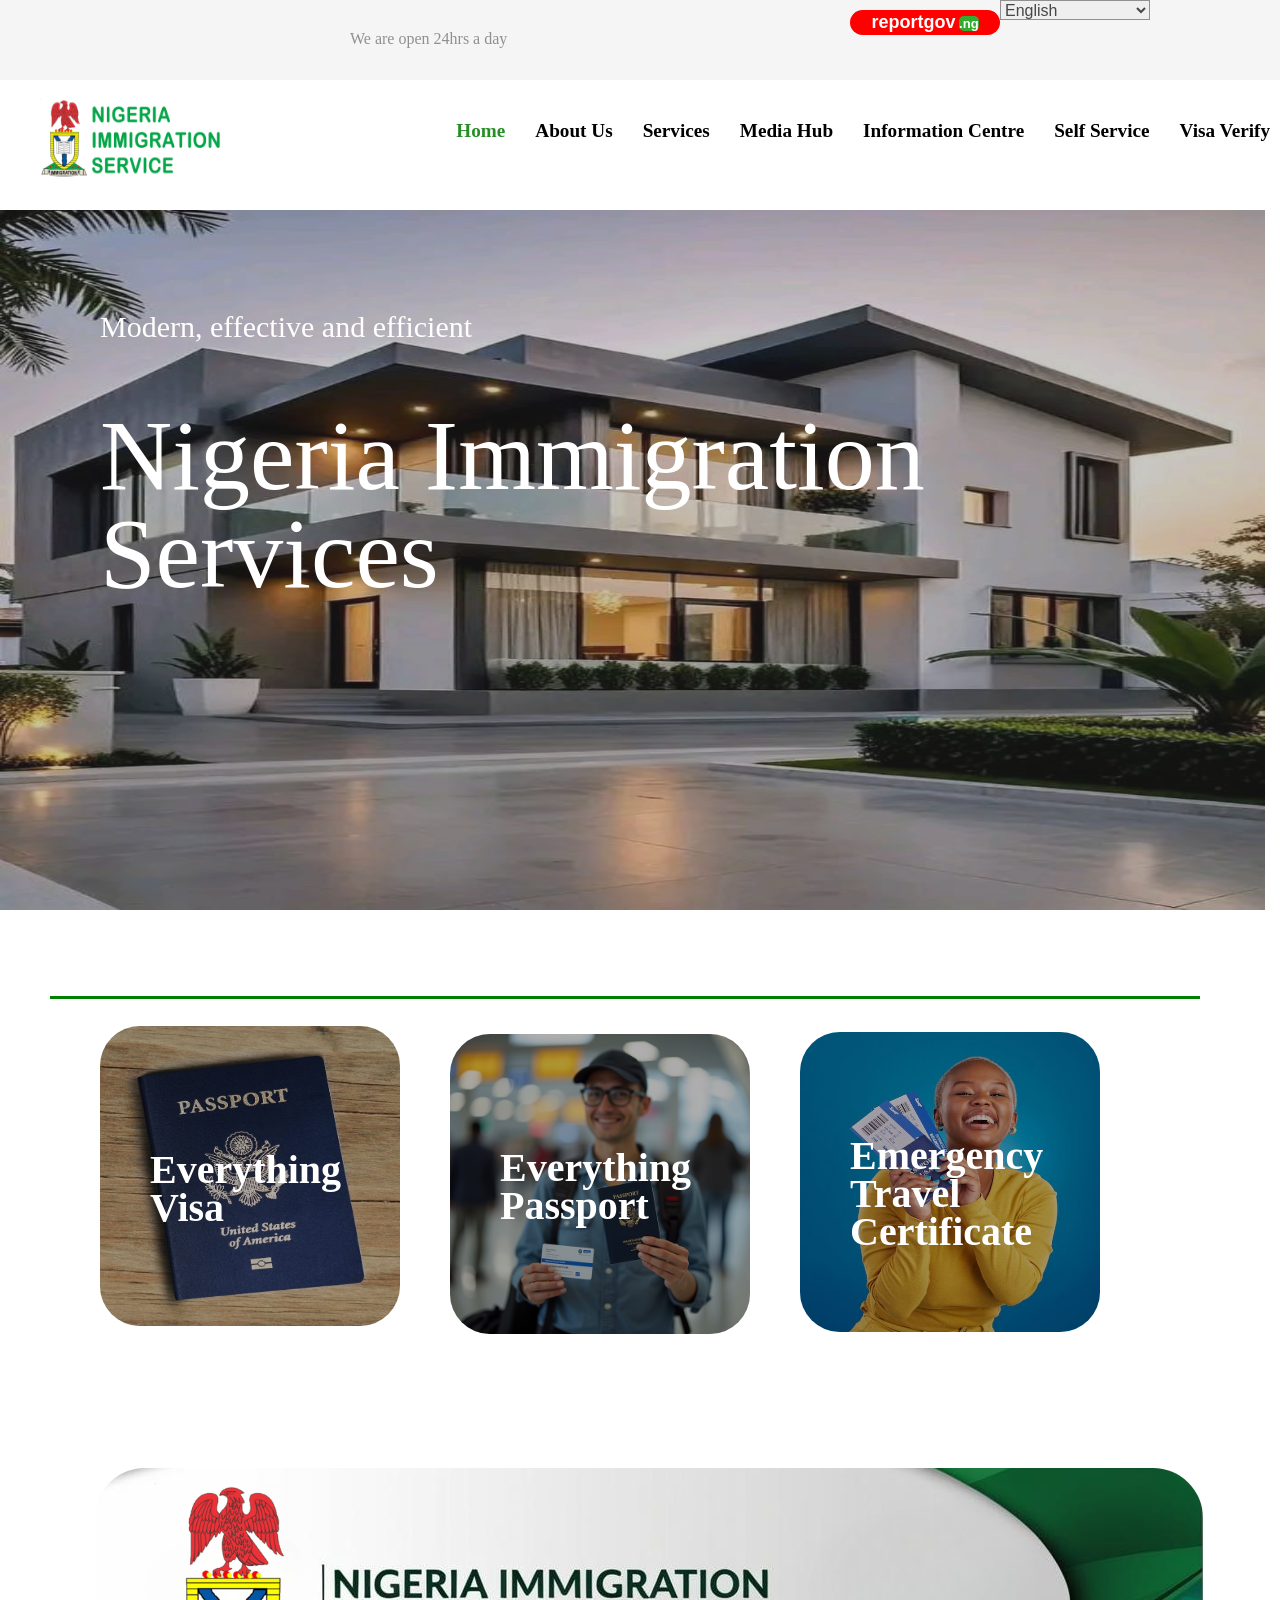
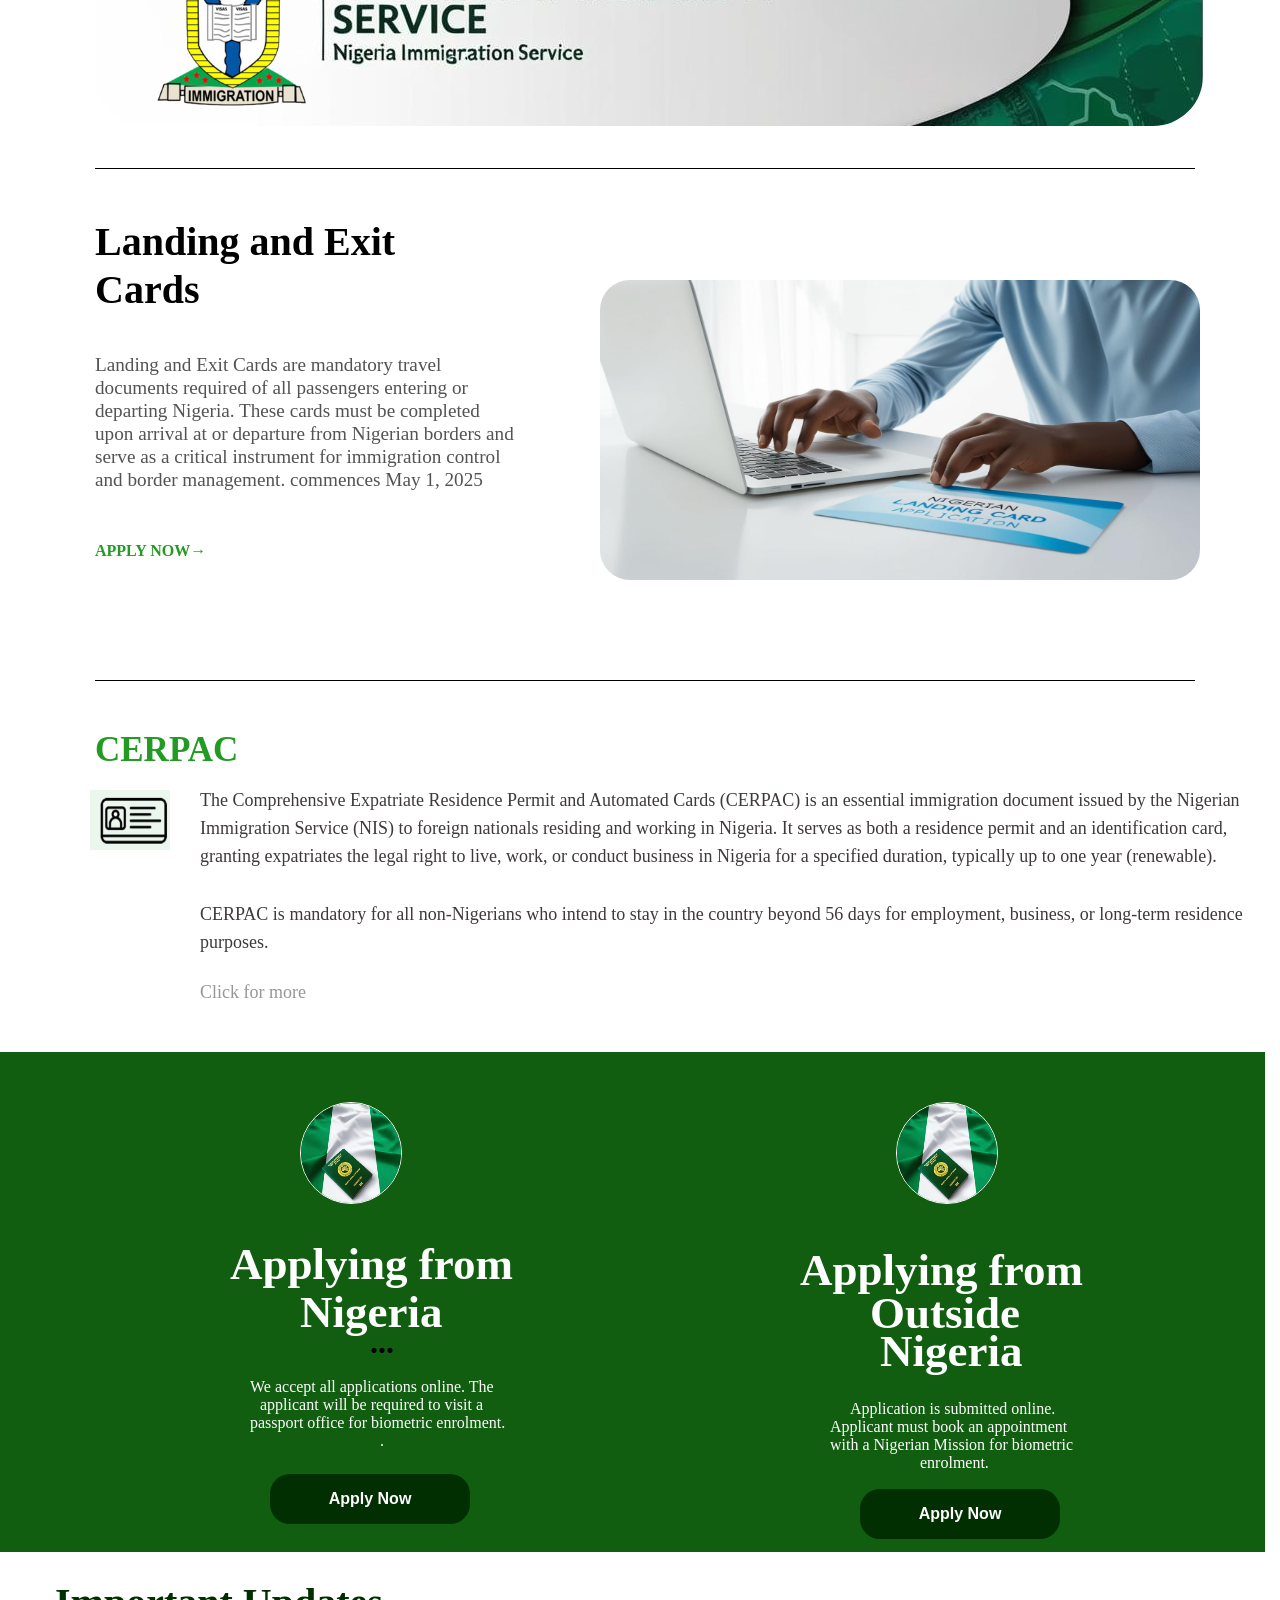
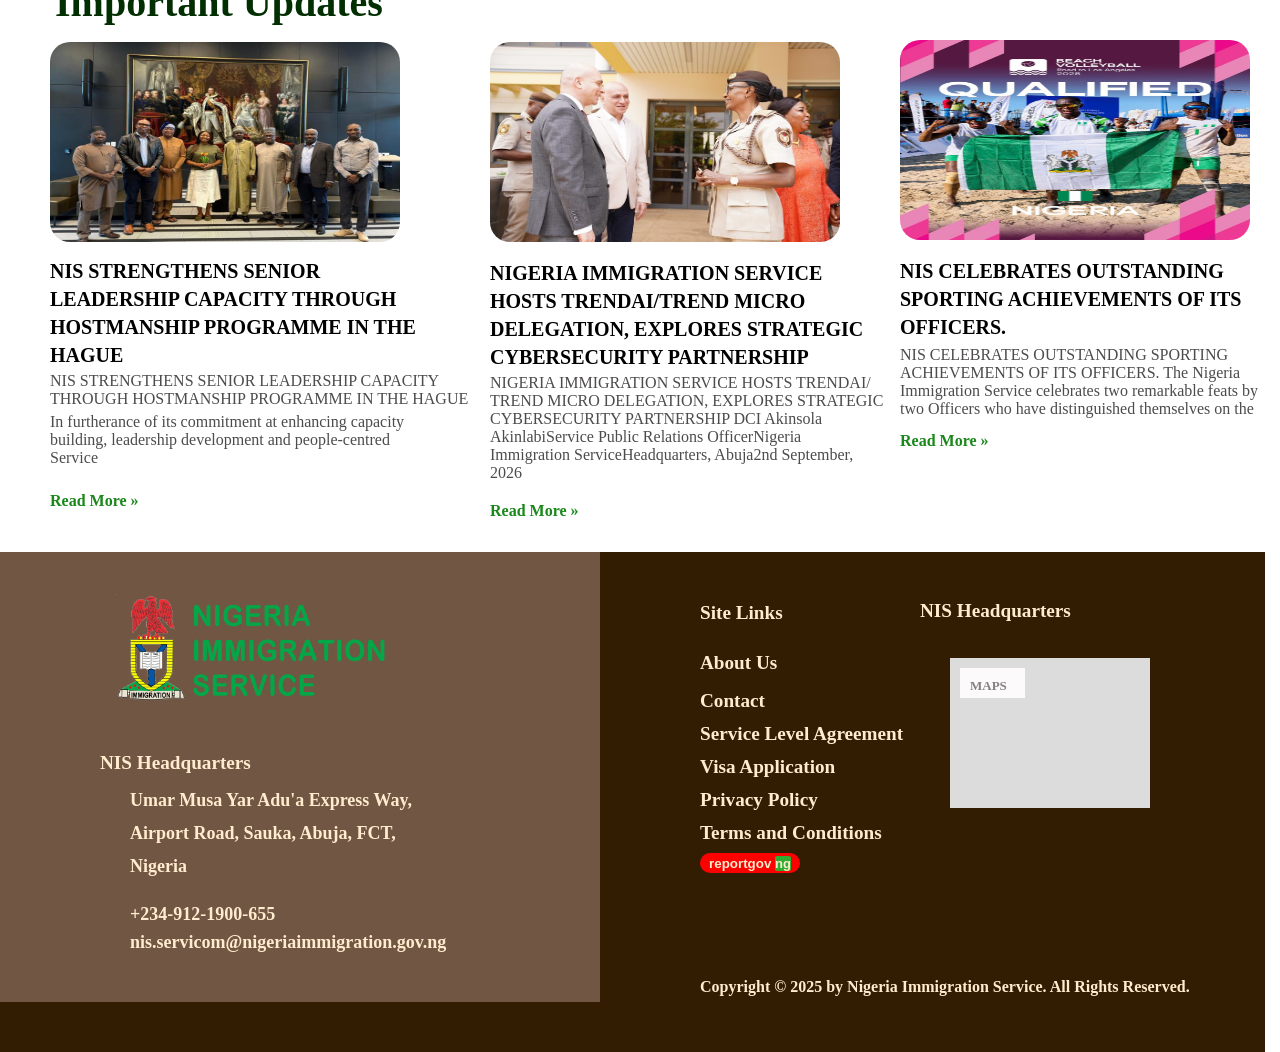
==== index.html @ 43c7c6e3 "My First Git Commit" ====
<!DOCTYPE html>
<html lang="en">
<head>
    <meta charset="UTF-8">
    <meta name="viewport" content="width=device-width, initial-scale=1.0">
    <title>Immigration center</title>
    <link rel="stylesheet" href="/css/immigration.css">
    <link rel="icon" type="image/x-icon" href="/images/ima.ico.png"
</head>
<body>  
    <div>
        <div class="jo">
            <span class="jo1">We are open 24hrs a day</span>
            <button class="jo2">
                <span class="jo3">reportgov</span>
                <span class="jo4">.ng</span>
            </button>
               <select name="" id="jo5">
                <option value="">English</option> 
                <option value="">Arabic</option>
                <option value="">Chinese</option>
                <option value="">Dutch</option>
                <option value="">French</option>
                <option value="">Hausa</option>
                <option value="">Igbo</option>
                </select> 
         </div>
        <nav>
         <img class="ima1" src="/images/imm_.png" alt="">
         <div class="span">
         <a class="span1" href="#">Home</a>
         <div class="bar1"><a class="span2" href="#">About Us</a>
          <div class="li1">
        <li><a href="#">Our Core Mandate</a></li>
        <li><a href="#">Vision And Mission</a></li>
        <li><a href="#">NIS Structure</a></li>
        <li><a href="#">NIS History</a></li>
        <li><a href="#">Current and Past Leaders</a></li> 
        <li><a href="#">Service Level agreement</a></li>
        <li><a href="#">Immigration Act 2015</a></li>
        <li><a href="#">National Immigration policy 2015</a></li>
        </div>
        </div>
         
         <div class="bar2"><a class="span3" href="#">Services</a>
        <div class="li2">
        <li><a href="#">Passports</a></li>
        <li><a href="#">Nigeria Visas</a></li>
        <li><a href="#">Convention Travel Documents</a></li>
        <li><a href="#">ECOWAS National Biometric Idenity Card</a></li>
        <li><a  href="#">CERPAC</a></li> 
        <li><a href="#">e-CERPAC</a></li>
        <li><a href="#">Landing and Exit Card</a></li>
        <li><a  href="#">Citizenship and Business Card (C&B)</a></li>
        <li><a href="#">Temporary work Permit (TWP)</a></li>
        </div>
        </div>
         <div class="bar3"><a class="span4" href="#">Media Hub</a>
          <div class="li3">
        <li><a class="span27"href="#">Important Updates</a></li>
        <li><a class="span28" href="#">Press Release</a></li>
        <li><a class="span29"href="#">Events Gallery</a></li>
        </div>
        </div>
        <div class="bar4"><a class="span5" href="#">Information Centre</a>
        <div class="li4">
        <li><a class="span31" href="#">Regularize Your Visa</a></li>
        <li><a class="span32" href="FAQ.html">Frequently Asked Question (FQA)</a></li>
        <li><a class="span33" href="#">NIS Online Payment Refund Policy</a></li>
        </div>
        </div>
        <div class="bar5"><a class="span6" href="#">Self Service</a>
        <div class="li5">
        <li><a class="span35" href="#">Track Application</a></li>
        <li><a class="span36" href="#">Appointment Availability</a></li>
        <li><a class="span37" href="#">Apply for Regular Visa</a></li>
        <li><a class="span38" href="#">Apply for e-VISA</a></li>
        <li><a class="span39" href="#">Check eVISA Status</a></li> 
        <li><a href="#">Apply For Amnesty 2025</a></li>
        </div>
        </div>
        <div class="bar6"><a class="span7" href="#">Visa Verify</a>
          <div class="li6">
        <li><a href="e.verify.html">e-verify</a></li>
        </div>
        </div>

         </div>
      </nav>

      <header>
        <img class="spa" src="/images/download.jpg" alt="">
        <span class="spa11"></span>
        <span class="spa1">Modern, effective and efficient </span><br>
        <span class="spa2">Nigeria Immigration </span><br>
        <span class="spa3">Services </span>
      </header>

      <section>
        <div>
            <span class="sec"></span>
         <div class="mos">
            <div class="any">
            <img class="pa" src="/images/pass.jpg" alt="">
            <span class="paa"></span>
            <span class="pa1">Everything</span><br>
            <span class="pa2">Visa</span>
            </div>
            <div class="any">
            <img class="pa3" src="/images/pasee.jpg" alt="">
            <span class="paaa"></span>
            <span class="pa4">Everything</span><br>
            <span class="pa5">Passport</span>
            </div>
            <div class="any">
            <img class="pa6" src="/images/lady.jpg" alt="">
            <span class="paaa1"></span>
            <span class="pa7">Emergency</span><br>
            <span class="pa8">Travel</span><br>
            <span class="pa9">Certificate</span>
            </div>
            </div>
          </div>
      </section>

      <section>
        <div class="mir">
        <img class="im" src="/images/banner.png" alt="">
        <span class="st"></span>
        </div>
      </section>

      <section>
        <div class="mos1">
        <span class="yo">Landing and Exit</span><br>
        <span class="yo1">Cards</span><br>
        <div class="mul">
        <span class="yo2" >Landing and Exit Cards are mandatory travel</span><br>
        <span class="yo3" >documents required of all passengers entering or</span><br>
        <span class="yo4">departing Nigeria. These cards must be completed</span><br>
        <span class="yo5">upon arrival at or departure from Nigerian borders and</span><br>
        <span class="yo6">serve as a critical instrument for immigration control</span><br>
        <span class="yo7">and border management. commences May 1, 2025</span><br>
        <span class="yo9">APPLY NOW&rightarrow;</span><br>
        <img class="yo8" src="/images/landing-card.jpg" alt="">
        <span class="st1"></span>
        </div>
        </div>
      </section>

      <section class="mos2">
        <span class="ti">CERPAC</span>
        <img class="to" src="/images/pic.png" alt="">
        <div class="mul1">
        <span class="ti1">The Comprehensive Expatriate Residence Permit and Automated 
        Cards (CERPAC) is an essential immigration document issued by the Nigerian</span><br>
        <span class="ti2">Immigration Service (NIS) to foreign nationals residing and working 
        in Nigeria. It serves as both a residence permit and an identification card,</span><br>
        <span class="ti3">granting expatriates the legal right to live, work, or conduct business 
        in Nigeria for a specified duration, typically up to one year (renewable).</span><br>
        <span class="ti4">CERPAC is mandatory for all non-Nigerians who intend to stay in the 
        country beyond 56 days for employment, business, or long-term residence</span><br>
        <span class="ti5">purposes.</span>
        <span class="ti6">Click for more</span>
        </div>
        </div>
      </section>



      <section>
        <div class="mos3"> 
        <span class="ho111"></span>
        <img class="ho" src="/images/passport2.png" alt="">
        <img class="ho1" src="/images/passport2.png" alt=""><br>
        <span class="ho2">Applying from</span><br>
        <span class="ho3">Nigeria</span><br>
        <span class="ho4">...</span>
        <span class="ho5">Applying from</span><br>
        <span class="ho55">Outside</span><br>
        <span class="ho6">Nigeria</span><br>
        <span class="ho7">We accept all applications online. The</span><br>
        <span class="ho8">applicant will be required to visit a</span><br>
        <span class="ho9">passport office for biometric enrolment.</span><br>
        <span class="ho10">.</span><br>
        <span class="ho12">Application is submitted online.</span><br>
        <span class="ho13">Applicant must book an appointment</span><br>
        <span class="ho14">with a Nigerian Mission for biometric</span><br>
        <span class="ho15">enrolment.</span>
        <button class="ho11">Apply Now</button>
        <button class="ho16">Apply Now</button>
        </div>
      </section>

      <section class="mos4">
        <span class="bo">Important Updates</span><br>
        <img class="bo1" src="/images/pol.jpeg" alt="">
        <img class="zo" src="/images/pol1.jpeg" alt=""><br>
        <img class="ko" src="/images/pol2.jpeg" alt="">
        <span class="bo2">NIS STRENGTHENS SENIOR</span><br>
        <span class="bo3">LEADERSHIP CAPACITY THROUGH</span><br>
        <span class="bo4">HOSTMANSHIP PROGRAMME IN THE</span><br>
        <span class="bo5">HAGUE</span><br>
        <span class="bo6">NIS STRENGTHENS SENIOR LEADERSHIP CAPACITY</span><br>
        <span class="bo7">THROUGH HOSTMANSHIP PROGRAMME IN THE HAGUE</span><br>
        <span class="bo8">In furtherance of its commitment at enhancing capacity</span><br>
        <span class="bo9">building, leadership development and people-centred</span><br>
        <span class="bo10">Service</span><br>
        <a class="bo11" href="#">Read More »  </a>

        
  
        <span class="zo1">NIGERIA IMMIGRATION SERVICE</span><br>
        <span class="ko1">NIS CELEBRATES OUTSTANDING</span>
        <span class="zo2">HOSTS TRENDAI/TREND MICRO</span><br>
        <span class="ko2">SPORTING ACHIEVEMENTS OF ITS</span>
        <span class="zo3">DELEGATION, EXPLORES STRATEGIC</span><br>
        <span class="ko3">OFFICERS.</span>
        <span class="ko33">NIS CELEBRATES OUTSTANDING SPORTING</span>
        <span class="zo4">CYBERSECURITY PARTNERSHIP</span><br>
        <span class="ko5">ACHIEVEMENTS OF ITS OFFICERS. The Nigeria</span>
        <span class="zo5">NIGERIA IMMIGRATION SERVICE HOSTS TRENDAI/</span><br>
        <span class="ko6">Immigration Service celebrates two remarkable feats by</span>
        <span class="zo6">TREND MICRO DELEGATION, EXPLORES STRATEGIC</span><br>
        <span class="ko7">two Officers who have distinguished themselves on the</span>
        <span class="zo7">CYBERSECURITY PARTNERSHIP DCI Akinsola</span><br>
        <span class="zo8">AkinlabiService Public Relations OfficerNigeria</span><br>
        <span class="zo9">Immigration ServiceHeadquarters, Abuja2nd September,</span><br>
        <span class="zo10">2026</span><br>
        <a class="ko8" href="#">Read More »</a>
        <a class="zo11" href="#">Read More »</a> 
      </section>
        
      <footer>
        <span class="qo"></span>
        <img class="qo1" src="/images/imm_.png" alt="">
        <div class="qo2">
        <span class="qo3">NIS Headquarters</span><br>
        <span class="qo4">Umar Musa Yar Adu'a Express Way,</span><br>
        <span class="qo5">Airport Road, Sauka, Abuja, FCT,</span><br>
        <span class="qo6">Nigeria</span><br>
        <span class="qo7">+234-912-1900-655</span><br>
        <span class="qo8">nis.servicom@nigeriaimmigration.gov.ng</span>
        </div>
        <span class="qo9">Site Links</span><b>
        <span class="qo10">About Us</span><br>
        <span class="qo11">Contact</span><br>
        <span class="qo12">Service Level Agreement</span><br>
        <span class="qo13">Visa Application</span><br>
        <span class="qo14">Privacy Policy</span><br>
        <span class="qo15">Terms and Conditions</span><br>
        <span class="qo16">NIS Headquarters</span><br>
        <span class="bri"></span>
        <span class="brii">MAPS</span>
        <button class="qo22">
        <span class="qo23">reportgov</span>
        <span class="qo24">ng</span>
        </button>
    
        <span class="qo17">Copyright © 2025 by Nigeria Immigration Service.
        All Rights Reserved.</span>
      </footer>

    </div>

    
  </body>
</html>
---- css/immigration.css ----
/* external styling */
*{
    margin: 0px;
}
.jo{
  background: whitesmoke;
  height: 80px;
}
br{
    position: absolute;
    display: inline;
}
.in{
    display: inline;
}
.jo1{
    position: absolute;
    padding-left: 350px;
    padding-top: 30px;
    color: rgb(146, 143, 143);
}
.jo2{
    position:absolute;
    margin-left: 850px;
    margin-top: 10px;
    border: none;
    border-radius: 30px;
    background: red;
    width: 150px;
    height: 25px;
    color: white;
    cursor: pointer;
}
.jo3{
    font-size: large;
    font-weight: bold;
}
.jo4{
    background: rgb(48, 173, 48);
    border: none;
    border-radius: 5px;
    font-size: small;
    font-weight: bold;
}
#jo5{
    position: fixed;
    margin-left: 1000px;
    width: 150px;
    height: 20px;
    font-size: medium;
    color: rgb(72, 70, 70);
    border: 1px solid rgb(146, 143, 143);
    cursor: pointer;
    z-index: 1;
}
nav{
    padding: 10px;
    display: flex;
    justify-content: space-between;
    height: 10px;
    position: relative;
    z-index: 2;
}
.ima1{
    width: 200px;
    height: 95px;
    margin-left: 20px;
}
.li1, .li2, .span4, .span5, .span6, .span7:hover{
    color: white;
}
nav li{
    transition: 0.5s;
}
nav li:hover{
    transform: scale(1.05);
    background-color: green;
    
    cursor: pointer;
}
.span{
    display: flex;
    gap: 30px;
    padding-top: 30px;
}
.span1{
    margin-left: 200px;
    text-decoration: none;
    color: rgb(39, 142, 39);
    font-size: larger;
    font-weight: bold;
    cursor: pointer;
}
.span2{
    text-decoration: none;
    color: black;
    font-size: larger;
    font-weight: bold;
    cursor: pointer;
}
.span3{
    text-decoration: none;
    color: black;
    font-size: larger;
    font-weight: bold;
    cursor: pointer;
}
nav a{
    text-decoration: none;
    color: black;
}
.li1{
    position: absolute;
}
.bar1 li{
    display: none;
    list-style: none;
    width: 330px;
    height: 20px;
    border-bottom: 1px solid rgb(174, 174, 174);
    padding: 20px;
    background-color: white;
    font-weight: 600;
    text-decoration: none;
}
.bar1:hover li{
    display: block;
}
.li2{
    position: absolute;
}
.bar2 li{
    list-style: none;
    width: 330px;
    height: 20px;
    border-bottom: 1px solid rgb(174, 174, 174);
    padding: 20px;
    background-color: white;
    font-weight: 600;
    text-decoration: none;
    display: none;
}
.bar2:hover li{
    display: block;
}
.span4{
    text-decoration: none;
    color: black;
    font-size: larger;
    font-weight: bold;
    cursor: pointer;
}
.li3{
    position: absolute;
}
.bar3 li{
    display: none;
    list-style: none;
    width: 330px;
    height: 20px;
    border-bottom: 1px solid rgb(174, 174, 174);
    padding: 20px;
    background-color: white;
    font-weight: 600;
    text-decoration: none;
}
.bar3:hover li{
    display: block;
}
.span5{
    text-decoration: none;
    color: black;
   font-size: larger;
    font-weight: bold;
    cursor: pointer;
}
.li4{
    position: absolute;
}
.bar4 li{
    display: none;
    list-style: none;
    width: 330px;
    height: 20px;
    border-bottom: 1px solid rgb(174, 174, 174);
    padding: 20px;
    background-color: white;
    font-weight: 600;
    text-decoration: none;
}
.bar4:hover li{
    display: block;
}
.span6{
    text-decoration: none;
    color: black;
    font-size: larger;
    font-weight: bold;
    cursor: pointer;
}
.li5{
    position: absolute;
}
.bar5 li{
    display: none;
    list-style: none;
    width: 330px;
    height: 20px;
    border-bottom: 1px solid rgb(174, 174, 174);
    padding: 20px;
    background-color: white;
    font-weight: 600;
    text-decoration: none;
}
.bar5:hover li{
    display: block;
}
.span7{
    text-decoration: none;
    color: black;
    font-size: larger;
    font-weight: bold;
    cursor: pointer;
}
.li6{
    position: absolute;
}
.bar6 li{
    display: none;
    list-style: none;
    width: 330px;
    height: 20px;
    border-bottom: 1px solid rgb(174, 174, 174);
    padding: 20px;
    background-color: white;
    font-weight: 600;
    text-decoration: none;
}
.bar6:hover li{
    display: block;
}
.spa{
    position: absolute;
    width: 1265px;
    height: 700px;
    margin-top: 100px;
    z-index: -1;
}
.spa1{
    position: absolute;
    margin-top: 200px;
    margin-left: 100px;
    font-size: 30px;
    color: white;
}
.spa11{
    position: absolute;
    background: rgba(63, 62, 62, 0.285);
    width: 1265px;
    height: 700px;
    margin-top: 100px;
}
.spa2{
    position: absolute;
    margin-top: 270px;
    margin-left: 100px;
    font-size: 100px;
    color: white;
}
.spa3{
    position: absolute;
    margin-top: 350px;
    margin-left: 100px;
    font-size: 100px;
    color: white;
}
.sec{
    position: absolute;
    margin-left: 50px;
    margin-top: 850px;
    background: green;
    width: 1150px;
    height:3px;
}
.pa{
    position: absolute;
    margin-top:880px;
    margin-left: 100px;
    border-radius: 40px;
    width: 300px;
    height: 300px;
}
.paa{
    position: absolute;
    margin-top:880px;
    margin-left: 100px;
    border-radius: 40px;
    width: 300px;
    height: 300px;
    background: rgba(0, 0, 0, 0.315);
}
.pa1{
    position: absolute;
    padding-top: 1000px;
    padding-left: 150px;
    color: white;
    font-size: 40px;
    font-weight: bold;
}
.pa2{
    position: absolute;
    padding-top: 1020px;
    padding-left: 150px;
    color: white;
    font-size: 40px;
    font-weight: bold;
}
.pa3{
    position: absolute;
    margin-top:870px;
    margin-left: 450px;
    border-radius: 40px;
    width: 300px;
    height: 300px;
}
.paaa{
    position: absolute;
    margin-top:870px;
    margin-left: 450px;
    border-radius: 40px;
    width: 300px;
    height: 300px;
    background: rgba(0, 0, 0, 0.315);
}
.pa4{
    position: absolute;
    padding-top: 980px;
    padding-left: 500px;
    color: white;
    font-size: 40px;
    font-weight: bold;
}
.pa5{
    position: absolute;
    padding-top: 1000px;
    padding-left: 500px;
    color: white;
    font-size: 40px;
    font-weight: bold;
}
.pa6{
    position: absolute;
    margin-top:850px;
    margin-left: 800px;
    border-radius: 40px;
    width: 300px;
    height: 300px;
}
.paaa1{
    position: absolute;
    margin-top:850px;
    margin-left: 800px;
    border-radius: 40px;
    width: 300px;
    height: 300px;
    background: rgba(0, 0, 0, 0.315);
}
.pa7{
    position: absolute;
    padding-top: 950px;
    padding-left: 850px;
    color: white;
    font-size: 40px;
    font-weight: bold;
}
.pa8{
    position: absolute;
    padding-top: 970px;
    padding-left:  850px;
    color: white;
    font-size: 40px;
    font-weight: bold;
}
.pa9{
    position: absolute;
    padding-top: 990px;
    padding-left: 850px;
    color: white;
    font-size: 40px;
    font-weight: bold;
}
.im{
    position: absolute;
    margin-top: 1250px;
    margin-left: 95px;
    border-radius: 50px;
}
.st{
    position: absolute;
    margin-left: 95px;
    margin-top: 1550px;
    background: black;
    width: 1100px;
    height:1px;
}
.yo{
    position: absolute;
    padding-top: 1600px;
    padding-left: 95px;
    font-weight: bold;
    font-size: 40px;
}
.yo1{
    position: absolute;
    padding-top: 1630px;
    padding-left: 95px;
    font-weight: bold;
    font-size: 40px;
}
.yo2{
    position: absolute;
    padding-top: 1700px;
    padding-left: 95px;
    font-size: larger;
    color: rgb(84, 82, 82);
}
.yo3{
    position: absolute;
    padding-top: 1705px;
    padding-left: 95px;
    font-size: larger;
    color: rgb(84, 82, 82);
}
.yo4{
    position: absolute;
    padding-top: 1710px;
    padding-left: 95px;
    font-size: larger;
    color: rgb(84, 82, 82);
}
.yo5{
    position: absolute;
    padding-top: 1715px;
    padding-left: 95px;
    font-size: larger;
    color: rgb(84, 82, 82);
}
.yo6{
    position: absolute;
    padding-top: 1720px;
    padding-left: 95px;
    font-size: larger;
    color: rgb(84, 82, 82);
}
.yo7{
    position: absolute;
    padding-top: 1725px;
    padding-left: 95px;
    font-size: larger;
    color: rgb(84, 82, 82);
}
.yo8{
    position: absolute;
    width: 600px;
    height: 300px;
    margin-top: 1500px;
    margin-left: 600px;
    border-radius: 30px;
}
.yo9{
    position: absolute;
    padding-top: 1780px;
    padding-left: 95px;
    font-size: medium;
    font-weight: bold;
    color: rgb(34, 155, 34);
    cursor: pointer;
}
.st1{
    position: absolute;
    margin-left: 95px;
    margin-top: 1900px;
    background: black;
    width: 1100px;
    height:1px;
}
.to{
    position: absolute;
    width: 80px;
    height: 60px;
    padding-top: 2010px;
    padding-left: 90px;
}
.ti{
    position: absolute;
    padding-top: 1950px;
    padding-left: 95px;
    font-size: 35px;
    font-weight: bold;
    color: rgb(34, 155, 34);
}
.ti1{
    position: absolute;
    padding-top: 2010px;
    padding-left: 200px;
    font-size: large;
    color: rgb(63, 57, 57);
}
.ti2{
    position: absolute;
    padding-top: 2020px;
    padding-left: 200px;
    font-size: large;
    color: rgb(63, 57, 57);
}
.ti3{
    position: absolute;
    padding-top: 2030px;
    padding-left: 200px;
    font-size: large;
    color: rgb(63, 57, 57);
}
.ti4{
    position: absolute;
    padding-top: 2070px;
    padding-left: 200px;
    font-size: large;
    color: rgb(63, 57, 57);
}
.ti5{
    position: absolute;
    padding-top: 2080px;
    padding-left: 200px;
    font-size: large;
    color: rgb(63, 57, 57);
}
.ti6{
    position: absolute;
    padding-top: 2130px;
    padding-left: 200px;
    font-size: large;
    color: rgba(104, 101, 101, 0.683);
    cursor: pointer;
}
.ti6:hover{
    color: green;
}
.ho111{
    position: absolute;
    margin-top: 2200px;
    width: 1265px;
    height: 500px;
    background: rgb(17, 94, 17);
    z-index: -1;
}
.ho{
    margin-top: 2250px;
    margin-left: 300px;
    width: 100px;
    height: 100px;
    z-index: -1;
    border-radius: 50%;
    border: 1px solid white;
}
.ho1{
    margin-top: 2250px;
    margin-left: 490px;
    width: 100px;
    height: 100px;
    z-index: -1;
    border-radius: 50%;
    border: 1px solid white;
}
.ho2{
    position: absolute;
    padding-top: 30px;
    padding-left: 230px;
    color: white;
    font-size: 45px;
    font-weight: bold;
}
.ho3{
    position: absolute;
    padding-top: 60px;
    padding-left: 300px;
    color: white;
    font-size: 45px;
    font-weight: bold;
}
.ho4{
    position: absolute;
    padding-top: 80px;
    padding-left: 370px;
    color: black;
    font-size: xx-large;
    font-weight: bold;
}
.ho5{
    position: absolute;
    padding-left: 800px;
    color: white;
    font-size: 45px;
    font-weight: bold;
}
.ho55{
    position: absolute;
    padding-top: 25px;
    padding-left:870px;
    color: white;
    font-size: 45px;
    font-weight: bold;
}
.ho6{
    position: absolute;
    padding-top: 45px;
    padding-left: 880px;
    color: white;
    font-size: 45px;
    font-weight: bold;
}
.ho7{
    position: absolute;
    color: white;
    padding-top: 80px;
    padding-left: 250px;
}
.ho8{
    position: absolute;
    color: white;
    padding-top: 80px;
    padding-left: 260px;
}
.ho9{
    position: absolute;
    color: white;
    padding-top: 80px;
    padding-left: 250px;
}
.ho10{
    position: absolute;
    color: white;
    padding-top: 80px;
    padding-left: 380px;
}
.ho12{
    position: absolute;
    color: white;
    padding-top: 30px;
    padding-left: 850px;
}
.ho13{
    position: absolute;
    color: white;
    padding-top: 30px;
    padding-left: 830px;
}
.ho14{
    position: absolute;
    color: white;
    padding-top: 30px;
    padding-left: 830px;
}
.ho15{
    position: absolute;
    color: white;
    padding-top: 30px;
    padding-left: 920px;
}
.ho11{
    margin-left: 270px;
    margin-top: 50px;
    border: none;
    border-radius: 20px;
    width: 200px;
    height: 50px;
    background: rgb(2, 47, 2);
    color: white;
    font-weight: bold;
    font-size: medium;
    cursor: pointer;
}
.ho16{
    position: absolute;
    margin-left: 390px;
    margin-top: 65px;
    border: none;
    border-radius: 20px;
    width: 200px;
    height: 50px;
    background: rgb(2, 47, 2);
    color: white;
    font-weight: bold;
    font-size: medium;
    cursor: pointer;
}
.bo{
    position: absolute;
    padding: 55px;
    color: rgb(2, 47, 2);
    font-size: 40px;
    font-weight: bolder;
}
.bo1{
    position: absolute;
    margin-top: 100px;
    margin-left: 50px;
    width: 350px;
    height: 200px;
    border-radius: 20px;
}
.zo{
    position: absolute;
    margin-top: 100px;
    margin-left: 490px;
    width: 350px;
    height: 200px;
    border-radius: 20px;
}
.ko{
    position: absolute;
    margin-top: 80px;
    margin-left: 900px;
    width: 350px;
    height: 200px;
    border-radius: 20px;
}
.bo2{
    font-weight: bolder;
    font-size: 20px;
    position: absolute;
    padding-top: 300px;
    padding-left: 50px;
}
.zo1{
   position: absolute;
   padding-top: 140px;
   padding-left: 490px;
   font-weight: bolder;
   font-size: 20px;
}
.ko1{
   position: absolute;
   padding-left: 900px;
   padding-top: 120px;
   font-weight: bolder;
   font-size: 20px;
}
.bo3{
    font-weight: bolder;
    font-size: 20px;
    position: absolute;
    padding-top: 310px;
    padding-left: 50px;
}
.zo2{
   position: absolute;
   padding-top: 150px;
   padding-left: 490px;
   font-weight: bolder;
   font-size: 20px;
}
.ko2{
   position: absolute;
   padding-left: 900px;
   padding-top: 130px;
   font-weight: bolder;
   font-size: 20px;
}
.bo4{
    font-weight: bolder;
    font-size: 20px;
    position: absolute;
    padding-top: 320px;
    padding-left: 50px;
}
.zo3{
   position: absolute;
   padding-top: 160px;
   padding-left: 490px;
   font-weight: bolder;
   font-size: 20px;
}
.ko3{
   position: absolute;
   padding-left: 900px;
   padding-top: 140px;
   font-weight: bolder;
   font-size: 20px;
}
.bo5{
    font-weight: bolder;
    font-size: 20px;
    position: absolute;
    padding-top: 330px;
    padding-left: 50px;
}
.zo4{
   position: absolute;
   padding-top: 170px;
   padding-left: 490px;
   font-weight: bolder;
   font-size: 20px;
}
.ko33{ 
    position: absolute;
    padding-left: 900px;
    padding-top: 170px;
    font-size: medium;
    color: rgb(77, 75, 75);
}
.ko5{ 
    position: absolute;
    padding-left: 900px;
    padding-top: 170px;
    font-size: medium;
    color: rgb(77, 75, 75);
}
.ko6{ 
    position: absolute;
    padding-left: 900px;
    padding-top: 170px;
    font-size: medium;
    color: rgb(77, 75, 75);
}
.ko7{ 
    position: absolute;
    padding-left: 900px;
    padding-top: 170px;
    font-size: medium;
    color: rgb(77, 75, 75);
}
.bo6{
    position: absolute;
    padding-top: 340px;
    padding-left: 50px;
    font-size: medium;
    color: rgb(77, 75, 75);
}
.zo5{
   position: absolute;
   padding-top: 180px;
   padding-left: 490px;
   font-size: medium;
    color: rgb(77, 75, 75);
}
.bo7{
    position: absolute;
    padding-top: 340px;
    padding-left: 50px;
    font-size: medium;
    color: rgb(77, 75, 75);
}
.zo6{
   position: absolute;
   padding-top: 180px;
   padding-left: 490px;
   font-size: medium;
   color: rgb(77, 75, 75);
}
.bo8{
    position: absolute;
    padding-top: 345px;
    padding-left: 50px;
    font-size: medium;
    color: rgb(77, 75, 75);
}
.zo7{
   position: absolute;
   padding-top: 180px;
   padding-left: 490px;
   font-size: medium;
   color: rgb(77, 75, 75);
}
.bo9{
    position: absolute;
    padding-top: 345px;
    padding-left: 50px;
    font-size: medium;
    color: rgb(77, 75, 75);
}
.zo8{
   position: absolute;
   padding-top: 180px;
   padding-left: 490px;
   font-size: medium;
   color: rgb(77, 75, 75);
}
.bo10{
    position: absolute;
    padding-top: 345px;
    padding-left: 50px;
    font-size: medium;
    color: rgb(77, 75, 75);
}
.zo9{
   position: absolute;
   padding-top: 180px;
   padding-left: 490px;
   font-size: medium;
   color: rgb(77, 75, 75);
}
.bo11{
    position:absolute;
    text-decoration: none;
    padding-top: 370px;
    padding-left: 50px;
    color: rgb(25, 135, 25);
    cursor: pointer;
    font-weight: bold;
}
.zo10{
   position: absolute;
   padding-top: 180px;
   padding-left: 490px;
   font-size: medium;
   color: rgb(77, 75, 75);
}
.zo11{
   position: absolute;
   padding-top: 200px;
   padding-left: 490px;
   color: rgb(25, 135, 25);
   cursor: pointer;
   font-weight: bold;
   text-decoration: none;
}  
.ko8{ 
    position: absolute;
    padding-left: 900px;
    padding-top: 130px;
    color: rgb(25, 135, 25);
   cursor: pointer;
   font-weight: bold;
   text-decoration: none;
} 
.qo{
    position: absolute;
    margin-top: 250px;
    width: 1265px;
    height: 500px;
    background: rgb(50, 29, 2);
    z-index: -1;
}
.qo1{
    position: absolute;
    width: 300px;
    height: 130px;
    margin-top: 280px;
    margin-left: 100px;
}
.qo2{
    position: absolute;
    margin-top: 250px;
    width: 600px;
    height: 450px;
    background: rgb(113, 86, 68);
    z-index: -1;
}
.qo3{
    position: absolute;
    padding-top: 200px;
    padding-left: 100px;
    font-weight: bolder;
    font-size: larger;
    color: blanchedalmond;
}
.qo4{
    position: absolute;
    padding-top: 220px;
    padding-left: 130px;
    font-size: large;
    color: blanchedalmond;
    font-weight: bold;
}
.qo5{
    position: absolute;
    padding-top: 235px;
    padding-left: 130px;
    font-size: large;
    color: blanchedalmond;
    font-weight: bold;
}
.qo6{
    position: absolute;
    padding-top: 250px;
    padding-left: 130px;
    font-size: large;
    color: blanchedalmond;
    font-weight: bold;
}
.qo7{
    position: absolute;
    padding-top: 280px;
    padding-left: 130px;
    font-size: large;
    color: blanchedalmond;
    font-weight: bold;
}
.qo8{
    position: absolute;
    padding-top: 290px;
    padding-left: 130px;
    font-size: large;
    color: blanchedalmond;
    font-weight: bold;
}
.qo9{
    position: absolute;
    font-weight: bolder;
    font-size: larger;
    color: blanchedalmond;
    padding-top: 300px;
    padding-left: 700px;
}
.qo10{
    position: absolute;
    font-weight: bolder;
    font-size: larger;
    color: blanchedalmond;
    padding-top: 350px;
    padding-left: 700px;
}
.qo11{
    position: absolute;
    font-weight: bolder;
    font-size: larger;
    color: blanchedalmond;
    padding-top: 370px;
    padding-left: 700px;
    cursor: pointer;
}
.qo12{
    position: absolute;
    font-weight: bolder;
    font-size: larger;
    color: blanchedalmond;
    padding-top: 385px;
    padding-left: 700px;
    cursor: pointer;
}
.qo13{
    position: absolute;
    font-weight: bolder;
    font-size: larger;
    color: blanchedalmond;
    padding-top: 400px;
    padding-left: 700px;
    cursor: pointer;
}
.qo14{
    position: absolute;
    font-weight: bolder;
    font-size: larger;
    color: blanchedalmond;
    padding-top: 415px;
    padding-left: 700px;
    cursor: pointer;
}
.qo15{
    position: absolute;
    font-weight: bolder;
    font-size: larger;
    color: blanchedalmond;
    padding-top: 430px;
    padding-left: 700px;
    cursor: pointer;
}
.qo16{
    position: absolute;
    font-weight: bolder;
    font-size: larger;
    color: blanchedalmond;
    padding-top: 190px;
    padding-left: 920px;
}
.qo22{
    position:absolute;
    margin-top: 425px;
    margin-left: 700px;
    border: none;
    border-radius: 30px;
    background: red;
    width: 100px;
    height: 20px;
    color: blanchedalmond;
    font-weight: bold;
    cursor: pointer;
}
.qo24{
    background: rgb(48, 173, 48);
    border: none;
    border-radius: 2px;
    font-size: small;
    font-weight: bold;
}
.qo17{
    position: absolute;
    padding-top: 550px;
    padding-left: 700px;
    color: blanchedalmond;
}
.bri{
    position: absolute;
    margin-top: 230px;
    margin-left: 950px;
    width: 200px;
    height: 150px;
    background: rgb(221, 220, 220);
}
.brii{
    position: absolute;
    margin-top: 240px;
    margin-left: 960px;
    width: 55px;
    height: 20px;
    background: rgb(252, 250, 250);
    color: rgb(132, 128, 128);
    font-size: small;
    padding-top: 10px;
    padding-left: 10px;
}
@media (max-width: 900px){
    .jo{
        display: none;
    }
    .ima1{
        width: 140px;
        height: 50px;
        margin-left: 170px;
        margin-top: 10px;
    }
    .span{
        padding-top: 80px;
        margin-left: -500px;
        font-size: 10px;
    }
    header{
        display: none;
    }
    .sec{
        display: none;
    }
    .mos{
        display: grid;
        grid-template-columns: 1fr;  
        position: relative;
    }
    .pa, .pa3, .pa6{
        position: relative;
        margin: 0;
        margin-top: 120px;
        margin-left: 100px;
    }
    .paa, .paaa, .paaa1{
        display: none;
    }
    .pa1, .pa2, .pa4, .pa5, .pa7, .pa8, .pa9{
        display: none;
    }
    .im{
        margin-left: 50px;
        width: 400px;
    }
    .st{
       display: none;
    }
    .yo8{
        display: none;
    }
    .mos1{
        margin-top: -170px;
    }
    .yo{
        font-size: xx-large;
    }
    .yo1{
        font-size: xx-large;
    }
    .mul{
        font-size: 14px;
    }
    .st1{
        display: none;
    }
    .ti{
        font-size: xx-large;
    }
    .mos2{
        margin-top: -80px;
        
    }
    .to{
        width: 50px;
        height: 50px;
    }
    .mul1{
        font-size: 100px;
    }
    .mos3{
        display: none;
    }
    .mir{
        margin-top: -1100px;
    }
    .mos4{
        display: none;

    }
    footer{
        display: none;
    }
}
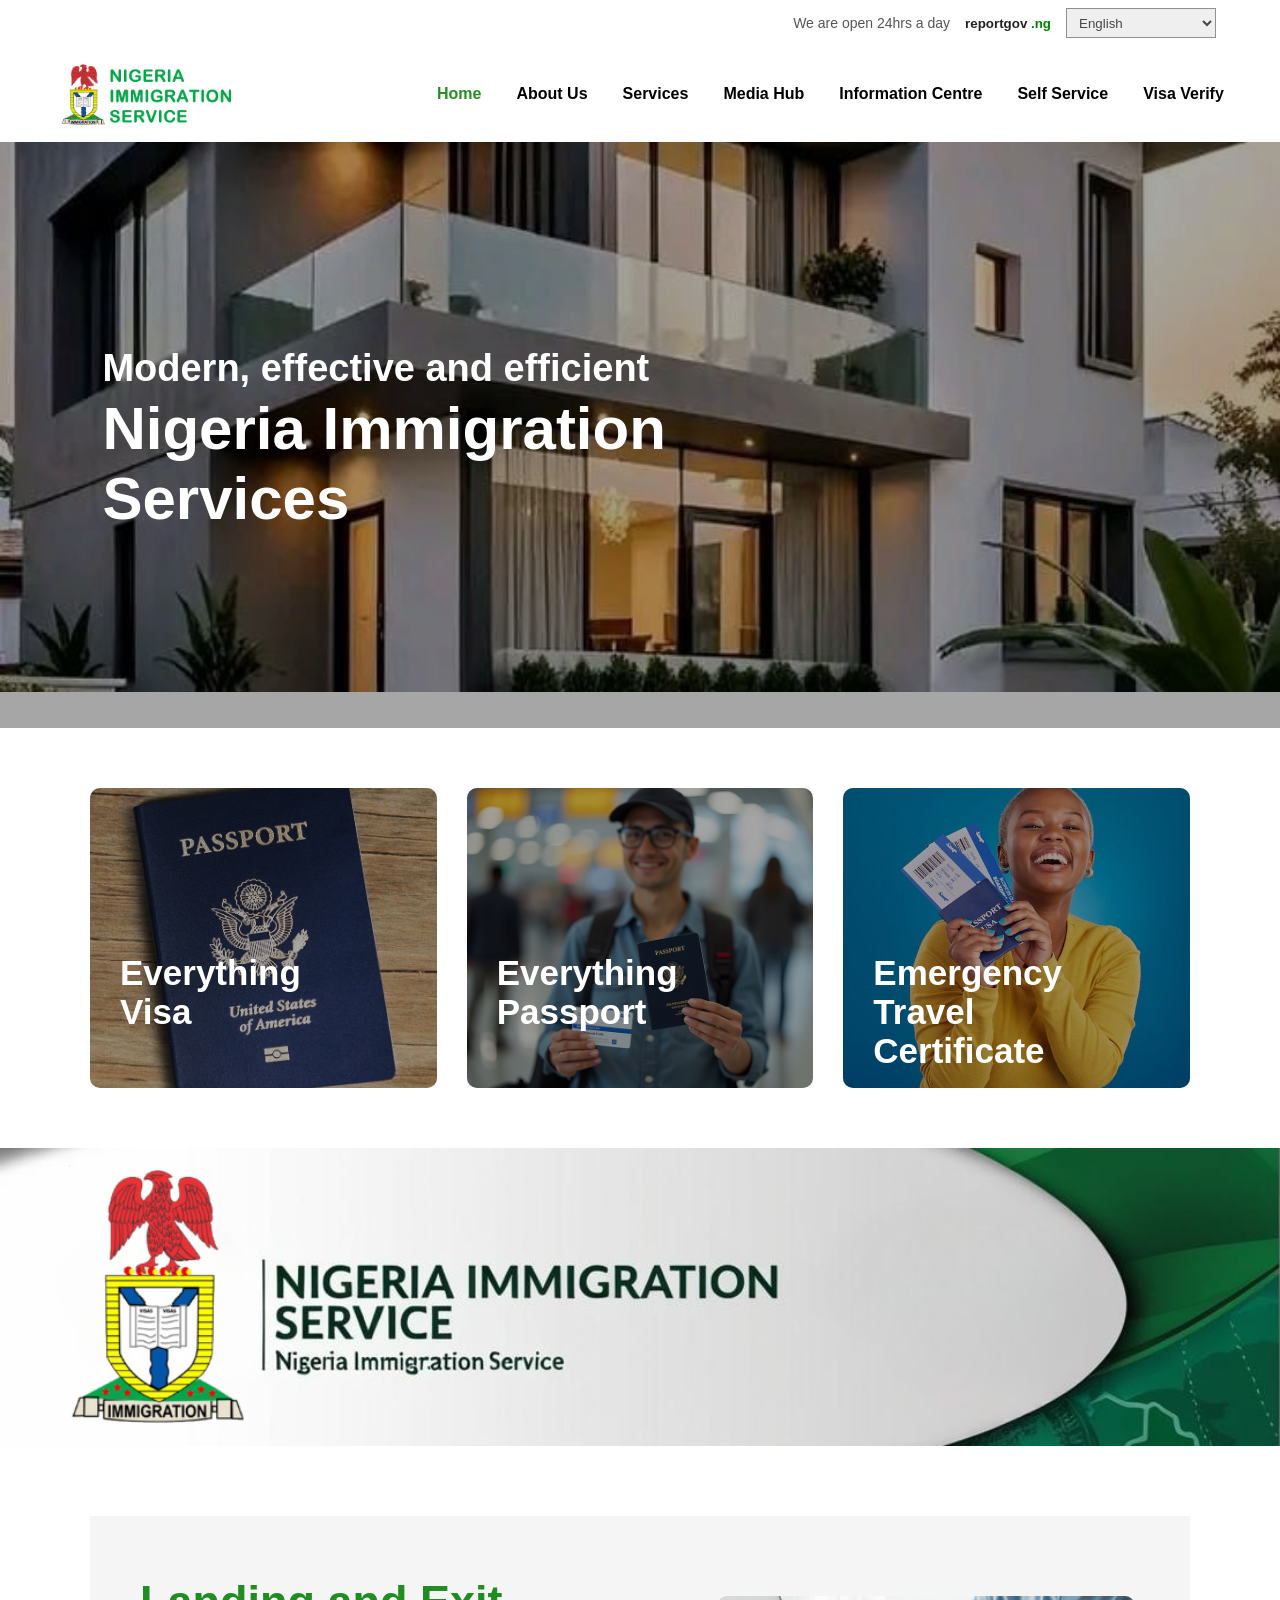
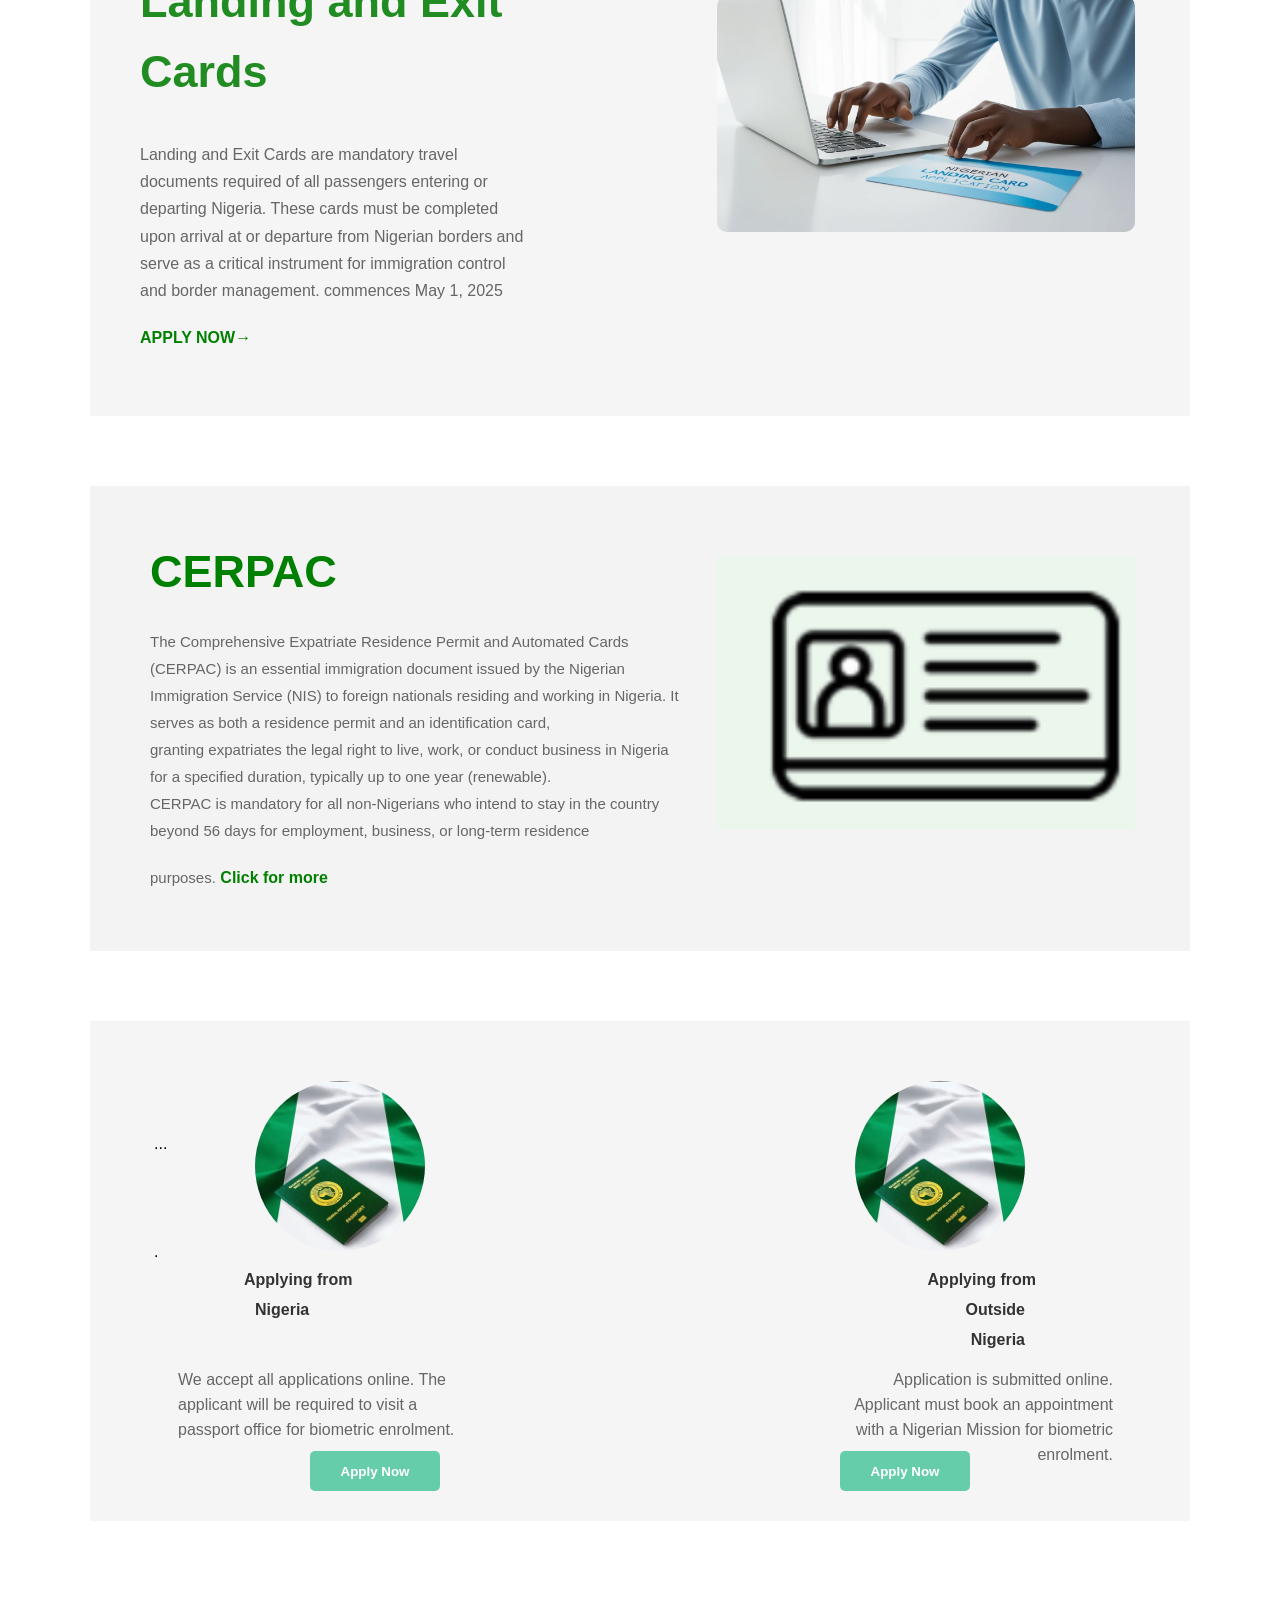
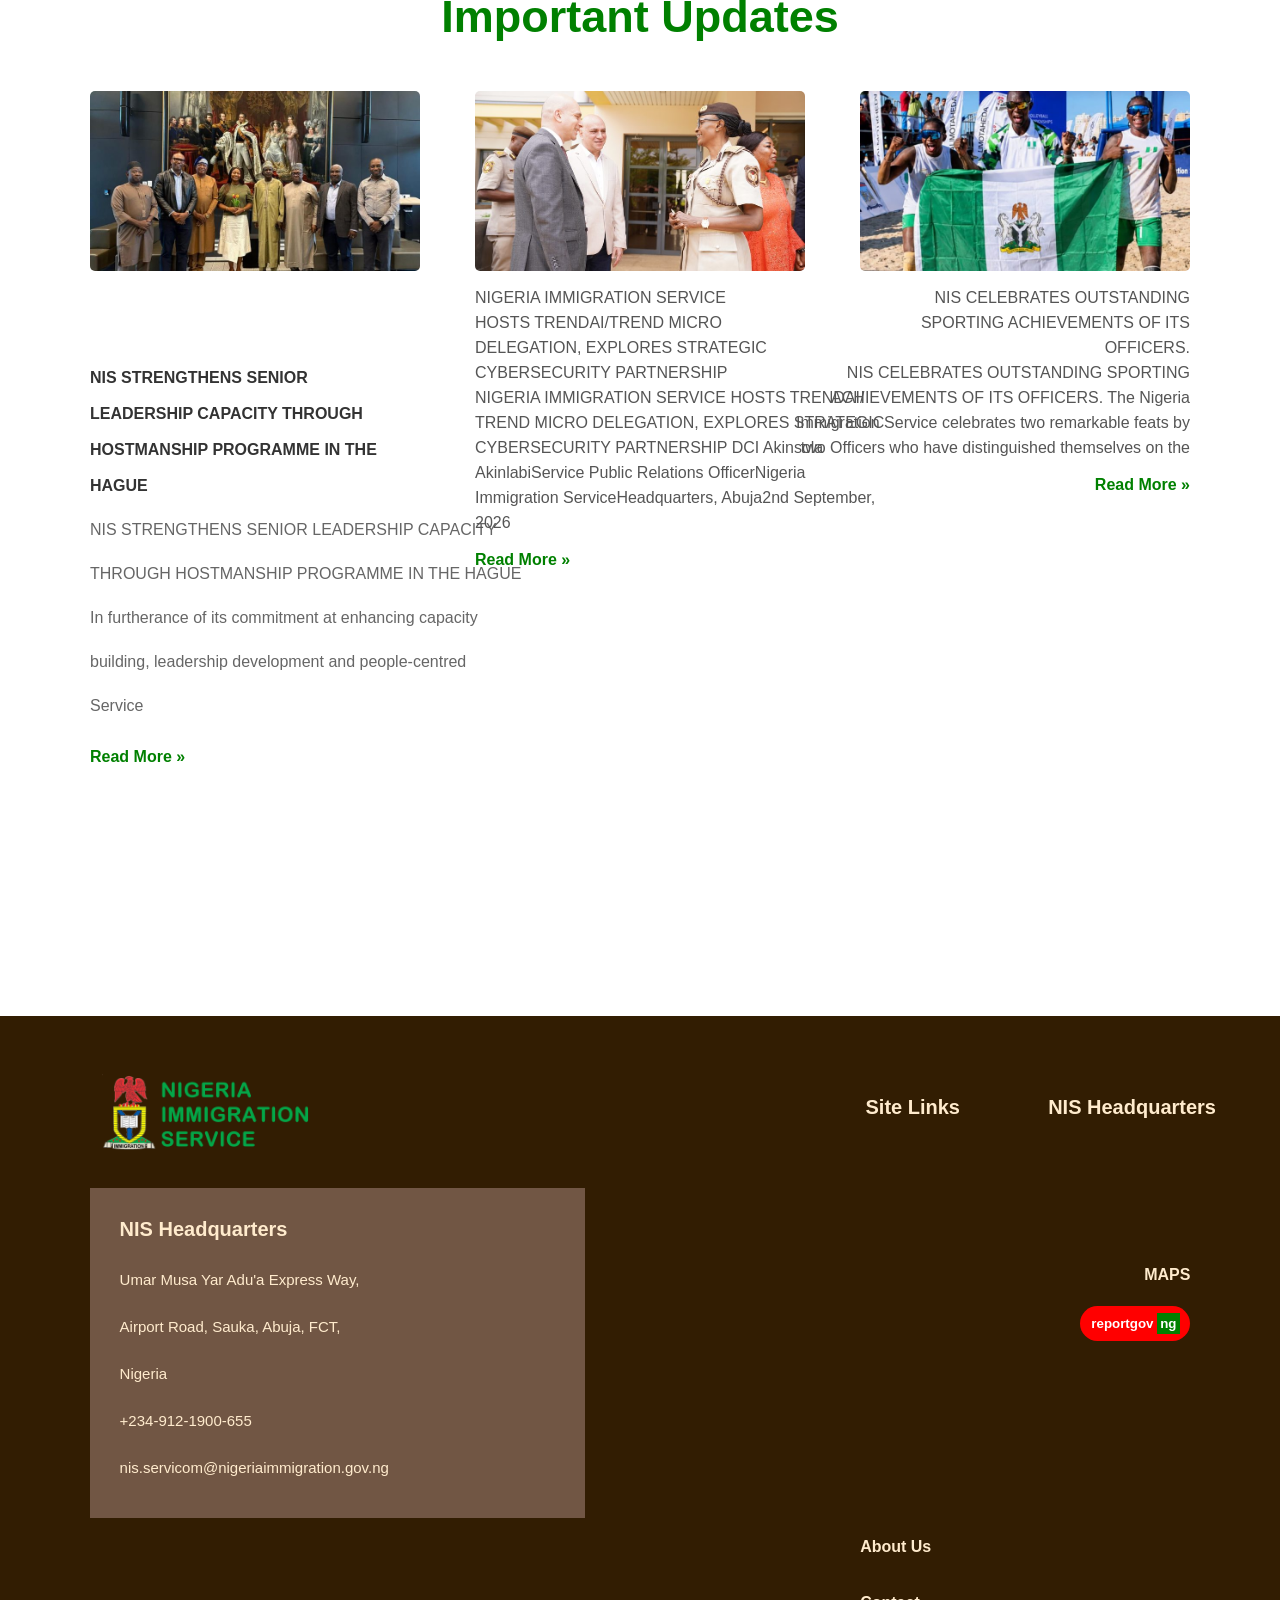
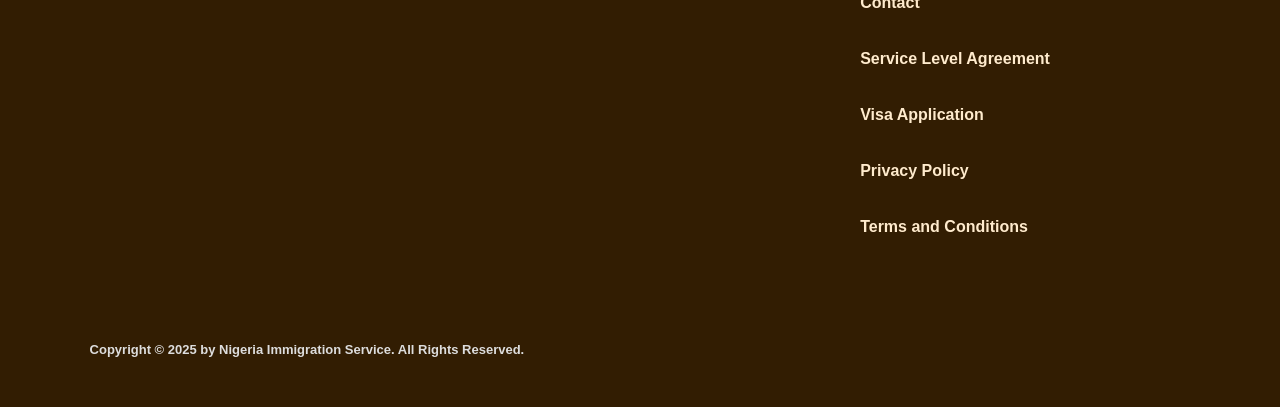
==== commit d887bdd9: "My 5th commit" ====
--- a/index.html
+++ b/index.html
@@ -5,7 +5,7 @@
     <meta name="viewport" content="width=device-width, initial-scale=1.0">
     <title>Immigration center</title>
     <link rel="stylesheet" href="/css/immigration.css">
-    <link rel="icon" type="image/x-icon" href="/images/ima.ico.png"
+<link rel="icon" type="image/x-icon" href="/images/ima.ico.png">
 </head>
 <body>  
     <div>
--- a/css/immigration.css
+++ b/css/immigration.css
@@ -1,1212 +1,1378 @@
-/* external styling */
-*{
-    margin: 0px;
-}
-.jo{
-  background: whitesmoke;
-  height: 80px;
-}
-br{
-    position: absolute;
-    display: inline;
-}
-.in{
-    display: inline;
-}
-.jo1{
-    position: absolute;
-    padding-left: 350px;
-    padding-top: 30px;
-    color: rgb(146, 143, 143);
-}
-.jo2{
-    position:absolute;
-    margin-left: 850px;
-    margin-top: 10px;
+/* =========================
+   GENERAL RESET
+========================= */
+
+* {
+    margin: 0;
+    padding: 0;
+    box-sizing: border-box;
+}
+
+html {
+    scroll-behavior: smooth;
+}
+
+body {
+    width: 100%;
+    min-height: 100vh;
+    font-family: Arial, sans-serif;
+    overflow-x: hidden;
+}
+
+img {
+    max-width: 100%;
+    display: block;
+}
+
+a {
+    text-decoration: none;
+    color: inherit;
+}
+
+
+/* =========================
+   TOP BAR
+========================= */
+
+.jo {
+    width: 100%;
+    min-height: 45px;
+    display: flex;
+    align-items: center;
+    justify-content: flex-end;
+    gap: 15px;
+    padding: 8px 5%;
+    background: white;
+    position: relative;
+    z-index: 20;
+}
+
+.jo1 {
+    color: #555;
+    font-size: 14px;
+}
+
+.jo2 {
     border: none;
-    border-radius: 30px;
-    background: red;
+    background: transparent;
+    font-weight: bold;
+    cursor: pointer;
+}
+
+.jo3 {
+    color: #222;
+}
+
+.jo4 {
+    color: green;
+}
+
+#jo5 {
     width: 150px;
-    height: 25px;
+    height: 30px;
+    color: #484646;
+    border: 1px solid #929090;
+    cursor: pointer;
+    padding: 3px 8px;
+}
+
+
+/* =========================
+   NAVIGATION
+========================= */
+
+nav {
+    width: 100%;
+    min-height: 90px;
+    padding: 10px 4%;
+    display: flex;
+    align-items: center;
+    justify-content: space-between;
+    background: white;
+    position: relative;
+    z-index: 15;
+}
+
+.ima1 {
+    width: 190px;
+    height: auto;
+}
+
+.span {
+    display: flex;
+    align-items: center;
+    gap: 25px;
+}
+
+.span a {
+    display: block;
+    padding: 10px 5px;
+    font-size: 16px;
+    font-weight: bold;
+    white-space: nowrap;
+}
+
+.span1 {
+    color: rgb(39, 142, 39);
+}
+
+.span2,
+.span3,
+.span4,
+.span5,
+.span6,
+.span7 {
+    color: black;
+}
+
+.span1:hover,
+.span2:hover,
+.span3:hover,
+.span4:hover,
+.span5:hover,
+.span6:hover,
+.span7:hover {
+    color: green;
+}
+
+
+/* =========================
+   DROPDOWN MENUS
+========================= */
+
+.bar1,
+.bar2,
+.bar3,
+.bar4,
+.bar5,
+.bar6 {
+    position: relative;
+}
+
+.li1,
+.li2,
+.li3,
+.li4,
+.li5,
+.li6 {
+    display: none;
+    position: absolute;
+    top: 100%;
+    left: 0;
+    min-width: 300px;
+    background: white;
+    box-shadow: 0 5px 15px rgba(0,0,0,0.15);
+    z-index: 50;
+}
+
+.bar1:hover .li1,
+.bar2:hover .li2,
+.bar3:hover .li3,
+.bar4:hover .li4,
+.bar5:hover .li5,
+.bar6:hover .li6 {
+    display: block;
+}
+
+.li1 li,
+.li2 li,
+.li3 li,
+.li4 li,
+.li5 li,
+.li6 li {
+    list-style: none;
+    width: 100%;
+    min-height: 45px;
+    border-bottom: 1px solid #ddd;
+    padding: 12px 18px;
+    background: white;
+    font-weight: 600;
+}
+
+.li1 li:hover,
+.li2 li:hover,
+.li3 li:hover,
+.li4 li:hover,
+.li5 li:hover,
+.li6 li:hover {
+    background: #f1f1f1;
+}
+
+.li1 li a,
+.li2 li a,
+.li3 li a,
+.li4 li a,
+.li5 li a,
+.li6 li a {
+    color: #333;
+    font-size: 14px;
+    white-space: normal;
+}
+
+
+/* =========================
+   HERO SECTION
+========================= */
+
+header {
+    width: 100%;
+    min-height: 550px;
+    position: relative;
+    overflow: hidden;
+}
+
+.spa {
+    width: 100%;
+    height: 550px;
+    object-fit: cover;
+}
+
+.spa11 {
+    position: absolute;
+    inset: 0;
+    background: rgba(0, 0, 0, 0.35);
+}
+
+.spa1,
+.spa2,
+.spa3 {
+    position: absolute;
+    left: 8%;
     color: white;
+    font-weight: bold;
+    z-index: 2;
+}
+
+.spa1 {
+    top: 35%;
+    font-size: clamp(20px, 3vw, 38px);
+}
+
+.spa2 {
+    top: 43%;
+    font-size: clamp(30px, 5vw, 60px);
+}
+
+.spa3 {
+    top: 55%;
+    font-size: clamp(30px, 5vw, 60px);
+}
+
+
+/* =========================
+   VISA / PASSPORT CARDS
+========================= */
+
+section {
+    width: 100%;
+}
+
+.mos {
+    width: min(1100px, 90%);
+    margin: 60px auto;
+    display: grid;
+    grid-template-columns: repeat(3, 1fr);
+    gap: 30px;
+}
+
+.any {
+    position: relative;
+    height: 300px;
+    overflow: hidden;
+    border-radius: 10px;
+}
+
+.pa,
+.pa3,
+.pa6 {
+    width: 100%;
+    height: 100%;
+    object-fit: cover;
+}
+
+.paa,
+.paaa,
+.paaa1 {
+    position: absolute;
+    inset: 0;
+    background: rgba(0,0,0,0.35);
+}
+
+.pa1,
+.pa2,
+.pa4,
+.pa5,
+.pa7,
+.pa8,
+.pa9 {
+    position: absolute;
+    left: 30px;
+    color: white;
+    font-weight: bold;
+    font-size: clamp(22px, 3vw, 35px);
+    z-index: 2;
+}
+
+.pa1,
+.pa4,
+.pa7 {
+    top: 55%;
+}
+
+.pa2,
+.pa5,
+.pa8 {
+    top: 68%;
+}
+
+.pa9 {
+    top: 81%;
+}
+
+
+/* =========================
+   BANNER
+========================= */
+
+.mir {
+    width: 100%;
+    position: relative;
+    margin: 50px 0;
+}
+
+.im {
+    width: 100%;
+    height: auto;
+}
+
+.st {
+    position: absolute;
+}
+
+
+/* =========================
+   LANDING & EXIT CARDS
+========================= */
+
+.mos1 {
+    width: min(1100px, 90%);
+    min-height: 500px;
+    margin: 70px auto;
+    position: relative;
+    padding: 60px 50px;
+    background: #f5f5f5;
+}
+
+.yo,
+.yo1 {
+    display: block;
+    color: #218c21;
+    font-size: clamp(28px, 4vw, 45px);
+    font-weight: bold;
+}
+
+.mul {
+    margin-top: 25px;
+    width: 55%;
+}
+
+.yo2,
+.yo3,
+.yo4,
+.yo5,
+.yo6,
+.yo7 {
+    color: #666;
+    font-size: 16px;
+    line-height: 1.7;
+}
+
+.yo9 {
+    display: inline-block;
+    margin-top: 25px;
+    color: green;
+    font-weight: bold;
     cursor: pointer;
 }
-.jo3{
-    font-size: large;
-    font-weight: bold;
-}
-.jo4{
-    background: rgb(48, 173, 48);
+
+.yo8 {
+    position: absolute;
+    right: 5%;
+    top: 80px;
+    width: 38%;
+    max-height: 350px;
+    object-fit: cover;
+    border-radius: 10px;
+}
+
+
+/* =========================
+   CERPAC
+========================= */
+
+.mos2 {
+    width: min(1100px, 90%);
+    margin: 70px auto;
+    padding: 60px;
+    min-height: 450px;
+    background: #f3f3f3;
+    position: relative;
+}
+
+.ti {
+    display: block;
+    color: green;
+    font-size: clamp(30px, 4vw, 45px);
+    font-weight: bold;
+    margin-bottom: 30px;
+}
+
+.to {
+    position: absolute;
+    right: 5%;
+    top: 70px;
+    width: 38%;
+    max-height: 300px;
+    object-fit: contain;
+}
+
+.mul1 {
+    width: 55%;
+}
+
+.ti1,
+.ti2,
+.ti3,
+.ti4,
+.ti5 {
+    color: #666;
+    line-height: 1.8;
+    font-size: 15px;
+}
+
+.ti6 {
+    display: inline-block;
+    margin-top: 25px;
+    color: green;
+    font-weight: bold;
+    cursor: pointer;
+}
+
+
+/* =========================
+   PASSPORT APPLICATION
+========================= */
+
+.mos3 {
+    width: min(1100px, 90%);
+    margin: 70px auto;
+    min-height: 500px;
+    padding: 60px 5%;
+    position: relative;
+    background: #f5f5f5;
+}
+
+.ho,
+.ho1 {
+    width: 170px;
+    height: 170px;
+    object-fit: cover;
+    position: absolute;
+    top: 60px;
+    border-radius: 50%;
+}
+
+.ho {
+    left: 15%;
+}
+
+.ho1 {
+    right: 15%;
+}
+
+.ho2,
+.ho3,
+.ho5,
+.ho55,
+.ho6 {
+    position: absolute;
+    font-weight: bold;
+    color: #333;
+    text-align: center;
+}
+
+.ho2 {
+    left: 14%;
+    top: 250px;
+}
+
+.ho3 {
+    left: 15%;
+    top: 280px;
+}
+
+.ho5 {
+    right: 14%;
+    top: 250px;
+}
+
+.ho55 {
+    right: 15%;
+    top: 280px;
+}
+
+.ho6 {
+    right: 15%;
+    top: 310px;
+}
+
+.ho7,
+.ho8,
+.ho9 {
+    position: absolute;
+    left: 8%;
+    top: 350px;
+    color: #666;
+}
+
+.ho8 {
+    top: 375px;
+}
+
+.ho9 {
+    top: 400px;
+}
+
+.ho12,
+.ho13,
+.ho14,
+.ho15 {
+    position: absolute;
+    right: 7%;
+    top: 350px;
+    color: #666;
+}
+
+.ho13 {
+    top: 375px;
+}
+
+.ho14 {
+    top: 400px;
+}
+
+.ho15 {
+    top: 425px;
+}
+
+.ho11,
+.ho16 {
+    position: absolute;
+    bottom: 30px;
+    width: 130px;
+    height: 40px;
     border: none;
     border-radius: 5px;
-    font-size: small;
-    font-weight: bold;
-}
-#jo5{
-    position: fixed;
-    margin-left: 1000px;
-    width: 150px;
-    height: 20px;
-    font-size: medium;
-    color: rgb(72, 70, 70);
-    border: 1px solid rgb(146, 143, 143);
+    background: mediumaquamarine;
+    color: white;
+    font-weight: bold;
     cursor: pointer;
-    z-index: 1;
-}
-nav{
-    padding: 10px;
-    display: flex;
-    justify-content: space-between;
-    height: 10px;
+}
+
+.ho11 {
+    left: 20%;
+}
+
+.ho16 {
+    right: 20%;
+}
+
+
+/* =========================
+   IMPORTANT UPDATES
+========================= */
+
+.mos4 {
+    width: min(1100px, 90%);
+    margin: 70px auto;
+    min-height: 600px;
     position: relative;
-    z-index: 2;
-}
-.ima1{
-    width: 200px;
-    height: 95px;
-    margin-left: 20px;
-}
-.li1, .li2, .span4, .span5, .span6, .span7:hover{
-    color: white;
-}
-nav li{
-    transition: 0.5s;
-}
-nav li:hover{
-    transform: scale(1.05);
-    background-color: green;
-    
-    cursor: pointer;
-}
-.span{
-    display: flex;
-    gap: 30px;
-    padding-top: 30px;
-}
-.span1{
-    margin-left: 200px;
-    text-decoration: none;
-    color: rgb(39, 142, 39);
-    font-size: larger;
-    font-weight: bold;
-    cursor: pointer;
-}
-.span2{
-    text-decoration: none;
-    color: black;
-    font-size: larger;
-    font-weight: bold;
-    cursor: pointer;
-}
-.span3{
-    text-decoration: none;
-    color: black;
-    font-size: larger;
-    font-weight: bold;
-    cursor: pointer;
-}
-nav a{
-    text-decoration: none;
-    color: black;
-}
-.li1{
-    position: absolute;
-}
-.bar1 li{
+}
+
+.bo {
+    display: block;
+    text-align: center;
+    font-size: clamp(28px, 4vw, 45px);
+    color: green;
+    font-weight: bold;
+    margin-bottom: 40px;
+}
+
+.bo1,
+.zo,
+.ko {
+    position: absolute;
+    width: 30%;
+    height: 180px;
+    object-fit: cover;
+    border-radius: 5px;
+}
+
+.bo1 {
+    left: 0;
+    top: 100px;
+}
+
+.zo {
+    left: 35%;
+    top: 100px;
+}
+
+.ko {
+    right: 0;
+    top: 100px;
+}
+
+.bo2,
+.bo3,
+.bo4,
+.bo5,
+.bo6,
+.bo7,
+.bo8,
+.bo9,
+.bo10,
+.bo11 {
+    display: block;
+}
+
+.bo2 {
+    margin-top: 250px;
+}
+
+.bo2,
+.bo3,
+.bo4,
+.bo5 {
+    color: #333;
+    font-weight: bold;
+}
+
+.bo6,
+.bo7,
+.bo8,
+.bo9,
+.bo10 {
+    color: #666;
+    margin-top: 8px;
+}
+
+.bo11,
+.ko8,
+.zo11 {
+    color: green;
+    font-weight: bold;
+    margin-top: 15px;
+}
+
+
+/* =========================
+   OTHER UPDATE TEXT
+========================= */
+
+.zo1,
+.zo2,
+.zo3,
+.zo4,
+.zo5,
+.zo6,
+.zo7,
+.zo8,
+.zo9,
+.zo10,
+.ko1,
+.ko2,
+.ko3,
+.ko33,
+.ko5,
+.ko6,
+.ko7 {
+    color: #555;
+    line-height: 1.5;
+}
+
+.zo1,
+.ko1,
+.zo2,
+.ko2 {
+    position: absolute;
+    top: 295px;
+}
+
+.zo1 {
+    left: 35%;
+}
+
+.ko1 {
+    right: 0;
+}
+
+.zo2 {
+    left: 35%;
+    top: 320px;
+}
+
+.ko2 {
+    right: 0;
+    top: 320px;
+}
+
+.zo3,
+.ko3 {
+    position: absolute;
+    top: 345px;
+}
+
+.zo3 {
+    left: 35%;
+}
+
+.ko3 {
+    right: 0;
+}
+
+.zo4,
+.ko33 {
+    position: absolute;
+    top: 370px;
+}
+
+.zo4 {
+    left: 35%;
+}
+
+.ko33 {
+    right: 0;
+}
+
+.zo5,
+.ko5 {
+    position: absolute;
+    top: 395px;
+}
+
+.zo5 {
+    left: 35%;
+}
+
+.ko5 {
+    right: 0;
+}
+
+.zo6,
+.ko6 {
+    position: absolute;
+    top: 420px;
+}
+
+.zo6 {
+    left: 35%;
+}
+
+.ko6 {
+    right: 0;
+}
+
+.zo7,
+.ko7 {
+    position: absolute;
+    top: 445px;
+}
+
+.zo7 {
+    left: 35%;
+}
+
+.ko7 {
+    right: 0;
+}
+
+.zo8,
+.zo9,
+.zo10 {
+    position: absolute;
+    left: 35%;
+}
+
+.zo8 {
+    top: 470px;
+}
+
+.zo9 {
+    top: 495px;
+}
+
+.zo10 {
+    top: 520px;
+}
+
+.ko8 {
+    position: absolute;
+    right: 0;
+    top: 470px;
+}
+
+.zo11 {
+    position: absolute;
+    left: 35%;
+    top: 545px;
+}
+
+
+/* =========================
+   FOOTER
+========================= */
+
+footer {
+    width: 100%;
+    min-height: 550px;
+    background: rgb(50, 29, 2);
+    color: blanchedalmond;
+    position: relative;
+    padding: 50px 7%;
+    overflow: hidden;
+}
+
+.qo {
     display: none;
-    list-style: none;
-    width: 330px;
-    height: 20px;
-    border-bottom: 1px solid rgb(174, 174, 174);
-    padding: 20px;
-    background-color: white;
-    font-weight: 600;
-    text-decoration: none;
-}
-.bar1:hover li{
+}
+
+.qo1 {
+    width: 230px;
+    height: auto;
+    margin-bottom: 30px;
+}
+
+.qo2 {
+    width: 45%;
+    padding: 30px;
+    background: rgb(113, 86, 68);
+}
+
+.qo3,
+.qo4,
+.qo5,
+.qo6,
+.qo7,
+.qo8 {
     display: block;
-}
-.li2{
-    position: absolute;
-}
-.bar2 li{
-    list-style: none;
-    width: 330px;
-    height: 20px;
-    border-bottom: 1px solid rgb(174, 174, 174);
-    padding: 20px;
-    background-color: white;
-    font-weight: 600;
-    text-decoration: none;
-    display: none;
-}
-.bar2:hover li{
+    margin-bottom: 12px;
+}
+
+.qo3 {
+    font-size: 20px;
+    font-weight: bold;
+}
+
+.qo4,
+.qo5,
+.qo6,
+.qo7,
+.qo8 {
+    font-size: 15px;
+}
+
+.qo9 {
+    position: absolute;
+    top: 80px;
+    right: 25%;
+    font-size: 20px;
+    font-weight: bold;
+}
+
+.qo10,
+.qo11,
+.qo12,
+.qo13,
+.qo14,
+.qo15 {
+    position: relative;
     display: block;
-}
-.span4{
-    text-decoration: none;
-    color: black;
-    font-size: larger;
-    font-weight: bold;
-    cursor: pointer;
-}
-.li3{
-    position: absolute;
-}
-.bar3 li{
-    display: none;
-    list-style: none;
-    width: 330px;
-    height: 20px;
-    border-bottom: 1px solid rgb(174, 174, 174);
-    padding: 20px;
-    background-color: white;
-    font-weight: 600;
-    text-decoration: none;
-}
-.bar3:hover li{
-    display: block;
-}
-.span5{
-    text-decoration: none;
-    color: black;
-   font-size: larger;
-    font-weight: bold;
-    cursor: pointer;
-}
-.li4{
-    position: absolute;
-}
-.bar4 li{
-    display: none;
-    list-style: none;
-    width: 330px;
-    height: 20px;
-    border-bottom: 1px solid rgb(174, 174, 174);
-    padding: 20px;
-    background-color: white;
-    font-weight: 600;
-    text-decoration: none;
-}
-.bar4:hover li{
-    display: block;
-}
-.span6{
-    text-decoration: none;
-    color: black;
-    font-size: larger;
-    font-weight: bold;
-    cursor: pointer;
-}
-.li5{
-    position: absolute;
-}
-.bar5 li{
-    display: none;
-    list-style: none;
-    width: 330px;
-    height: 20px;
-    border-bottom: 1px solid rgb(174, 174, 174);
-    padding: 20px;
-    background-color: white;
-    font-weight: 600;
-    text-decoration: none;
-}
-.bar5:hover li{
-    display: block;
-}
-.span7{
-    text-decoration: none;
-    color: black;
-    font-size: larger;
-    font-weight: bold;
-    cursor: pointer;
-}
-.li6{
-    position: absolute;
-}
-.bar6 li{
-    display: none;
-    list-style: none;
-    width: 330px;
-    height: 20px;
-    border-bottom: 1px solid rgb(174, 174, 174);
-    padding: 20px;
-    background-color: white;
-    font-weight: 600;
-    text-decoration: none;
-}
-.bar6:hover li{
-    display: block;
-}
-.spa{
-    position: absolute;
-    width: 1265px;
-    height: 700px;
-    margin-top: 100px;
-    z-index: -1;
-}
-.spa1{
-    position: absolute;
-    margin-top: 200px;
-    margin-left: 100px;
-    font-size: 30px;
-    color: white;
-}
-.spa11{
-    position: absolute;
-    background: rgba(63, 62, 62, 0.285);
-    width: 1265px;
-    height: 700px;
-    margin-top: 100px;
-}
-.spa2{
-    position: absolute;
-    margin-top: 270px;
-    margin-left: 100px;
-    font-size: 100px;
-    color: white;
-}
-.spa3{
-    position: absolute;
-    margin-top: 350px;
-    margin-left: 100px;
-    font-size: 100px;
-    color: white;
-}
-.sec{
-    position: absolute;
-    margin-left: 50px;
-    margin-top: 850px;
-    background: green;
-    width: 1150px;
-    height:3px;
-}
-.pa{
-    position: absolute;
-    margin-top:880px;
-    margin-left: 100px;
-    border-radius: 40px;
-    width: 300px;
-    height: 300px;
-}
-.paa{
-    position: absolute;
-    margin-top:880px;
-    margin-left: 100px;
-    border-radius: 40px;
-    width: 300px;
-    height: 300px;
-    background: rgba(0, 0, 0, 0.315);
-}
-.pa1{
-    position: absolute;
-    padding-top: 1000px;
-    padding-left: 150px;
-    color: white;
-    font-size: 40px;
-    font-weight: bold;
-}
-.pa2{
-    position: absolute;
-    padding-top: 1020px;
-    padding-left: 150px;
-    color: white;
-    font-size: 40px;
-    font-weight: bold;
-}
-.pa3{
-    position: absolute;
-    margin-top:870px;
-    margin-left: 450px;
-    border-radius: 40px;
-    width: 300px;
-    height: 300px;
-}
-.paaa{
-    position: absolute;
-    margin-top:870px;
-    margin-left: 450px;
-    border-radius: 40px;
-    width: 300px;
-    height: 300px;
-    background: rgba(0, 0, 0, 0.315);
-}
-.pa4{
-    position: absolute;
-    padding-top: 980px;
-    padding-left: 500px;
-    color: white;
-    font-size: 40px;
-    font-weight: bold;
-}
-.pa5{
-    position: absolute;
-    padding-top: 1000px;
-    padding-left: 500px;
-    color: white;
-    font-size: 40px;
-    font-weight: bold;
-}
-.pa6{
-    position: absolute;
-    margin-top:850px;
-    margin-left: 800px;
-    border-radius: 40px;
-    width: 300px;
-    height: 300px;
-}
-.paaa1{
-    position: absolute;
-    margin-top:850px;
-    margin-left: 800px;
-    border-radius: 40px;
-    width: 300px;
-    height: 300px;
-    background: rgba(0, 0, 0, 0.315);
-}
-.pa7{
-    position: absolute;
-    padding-top: 950px;
-    padding-left: 850px;
-    color: white;
-    font-size: 40px;
-    font-weight: bold;
-}
-.pa8{
-    position: absolute;
-    padding-top: 970px;
-    padding-left:  850px;
-    color: white;
-    font-size: 40px;
-    font-weight: bold;
-}
-.pa9{
-    position: absolute;
-    padding-top: 990px;
-    padding-left: 850px;
-    color: white;
-    font-size: 40px;
-    font-weight: bold;
-}
-.im{
-    position: absolute;
-    margin-top: 1250px;
-    margin-left: 95px;
-    border-radius: 50px;
-}
-.st{
-    position: absolute;
-    margin-left: 95px;
-    margin-top: 1550px;
-    background: black;
-    width: 1100px;
-    height:1px;
-}
-.yo{
-    position: absolute;
-    padding-top: 1600px;
-    padding-left: 95px;
-    font-weight: bold;
-    font-size: 40px;
-}
-.yo1{
-    position: absolute;
-    padding-top: 1630px;
-    padding-left: 95px;
-    font-weight: bold;
-    font-size: 40px;
-}
-.yo2{
-    position: absolute;
-    padding-top: 1700px;
-    padding-left: 95px;
-    font-size: larger;
-    color: rgb(84, 82, 82);
-}
-.yo3{
-    position: absolute;
-    padding-top: 1705px;
-    padding-left: 95px;
-    font-size: larger;
-    color: rgb(84, 82, 82);
-}
-.yo4{
-    position: absolute;
-    padding-top: 1710px;
-    padding-left: 95px;
-    font-size: larger;
-    color: rgb(84, 82, 82);
-}
-.yo5{
-    position: absolute;
-    padding-top: 1715px;
-    padding-left: 95px;
-    font-size: larger;
-    color: rgb(84, 82, 82);
-}
-.yo6{
-    position: absolute;
-    padding-top: 1720px;
-    padding-left: 95px;
-    font-size: larger;
-    color: rgb(84, 82, 82);
-}
-.yo7{
-    position: absolute;
-    padding-top: 1725px;
-    padding-left: 95px;
-    font-size: larger;
-    color: rgb(84, 82, 82);
-}
-.yo8{
-    position: absolute;
-    width: 600px;
-    height: 300px;
-    margin-top: 1500px;
-    margin-left: 600px;
-    border-radius: 30px;
-}
-.yo9{
-    position: absolute;
-    padding-top: 1780px;
-    padding-left: 95px;
-    font-size: medium;
-    font-weight: bold;
-    color: rgb(34, 155, 34);
-    cursor: pointer;
-}
-.st1{
-    position: absolute;
-    margin-left: 95px;
-    margin-top: 1900px;
-    background: black;
-    width: 1100px;
-    height:1px;
-}
-.to{
-    position: absolute;
-    width: 80px;
-    height: 60px;
-    padding-top: 2010px;
-    padding-left: 90px;
-}
-.ti{
-    position: absolute;
-    padding-top: 1950px;
-    padding-left: 95px;
-    font-size: 35px;
-    font-weight: bold;
-    color: rgb(34, 155, 34);
-}
-.ti1{
-    position: absolute;
-    padding-top: 2010px;
-    padding-left: 200px;
-    font-size: large;
-    color: rgb(63, 57, 57);
-}
-.ti2{
-    position: absolute;
-    padding-top: 2020px;
-    padding-left: 200px;
-    font-size: large;
-    color: rgb(63, 57, 57);
-}
-.ti3{
-    position: absolute;
-    padding-top: 2030px;
-    padding-left: 200px;
-    font-size: large;
-    color: rgb(63, 57, 57);
-}
-.ti4{
-    position: absolute;
-    padding-top: 2070px;
-    padding-left: 200px;
-    font-size: large;
-    color: rgb(63, 57, 57);
-}
-.ti5{
-    position: absolute;
-    padding-top: 2080px;
-    padding-left: 200px;
-    font-size: large;
-    color: rgb(63, 57, 57);
-}
-.ti6{
-    position: absolute;
-    padding-top: 2130px;
-    padding-left: 200px;
-    font-size: large;
-    color: rgba(104, 101, 101, 0.683);
-    cursor: pointer;
-}
-.ti6:hover{
-    color: green;
-}
-.ho111{
-    position: absolute;
-    margin-top: 2200px;
-    width: 1265px;
-    height: 500px;
-    background: rgb(17, 94, 17);
-    z-index: -1;
-}
-.ho{
-    margin-top: 2250px;
-    margin-left: 300px;
-    width: 100px;
-    height: 100px;
-    z-index: -1;
-    border-radius: 50%;
-    border: 1px solid white;
-}
-.ho1{
-    margin-top: 2250px;
-    margin-left: 490px;
-    width: 100px;
-    height: 100px;
-    z-index: -1;
-    border-radius: 50%;
-    border: 1px solid white;
-}
-.ho2{
-    position: absolute;
-    padding-top: 30px;
-    padding-left: 230px;
-    color: white;
-    font-size: 45px;
-    font-weight: bold;
-}
-.ho3{
-    position: absolute;
-    padding-top: 60px;
-    padding-left: 300px;
-    color: white;
-    font-size: 45px;
-    font-weight: bold;
-}
-.ho4{
-    position: absolute;
-    padding-top: 80px;
-    padding-left: 370px;
-    color: black;
-    font-size: xx-large;
-    font-weight: bold;
-}
-.ho5{
-    position: absolute;
-    padding-left: 800px;
-    color: white;
-    font-size: 45px;
-    font-weight: bold;
-}
-.ho55{
-    position: absolute;
-    padding-top: 25px;
-    padding-left:870px;
-    color: white;
-    font-size: 45px;
-    font-weight: bold;
-}
-.ho6{
-    position: absolute;
-    padding-top: 45px;
-    padding-left: 880px;
-    color: white;
-    font-size: 45px;
-    font-weight: bold;
-}
-.ho7{
-    position: absolute;
-    color: white;
-    padding-top: 80px;
-    padding-left: 250px;
-}
-.ho8{
-    position: absolute;
-    color: white;
-    padding-top: 80px;
-    padding-left: 260px;
-}
-.ho9{
-    position: absolute;
-    color: white;
-    padding-top: 80px;
-    padding-left: 250px;
-}
-.ho10{
-    position: absolute;
-    color: white;
-    padding-top: 80px;
-    padding-left: 380px;
-}
-.ho12{
-    position: absolute;
-    color: white;
-    padding-top: 30px;
-    padding-left: 850px;
-}
-.ho13{
-    position: absolute;
-    color: white;
-    padding-top: 30px;
-    padding-left: 830px;
-}
-.ho14{
-    position: absolute;
-    color: white;
-    padding-top: 30px;
-    padding-left: 830px;
-}
-.ho15{
-    position: absolute;
-    color: white;
-    padding-top: 30px;
-    padding-left: 920px;
-}
-.ho11{
-    margin-left: 270px;
-    margin-top: 50px;
+    margin-left: 70%;
+    margin-top: 20px;
+    color: blanchedalmond;
+}
+
+.qo16 {
+    position: absolute;
+    top: 80px;
+    right: 5%;
+    font-size: 20px;
+    font-weight: bold;
+}
+
+.brii {
+    position: absolute;
+    right: 7%;
+    top: 250px;
+}
+
+.qo22 {
+    position: absolute;
+    right: 7%;
+    top: 290px;
+    width: 110px;
+    height: 35px;
     border: none;
     border-radius: 20px;
-    width: 200px;
-    height: 50px;
-    background: rgb(2, 47, 2);
+    background: red;
     color: white;
     font-weight: bold;
-    font-size: medium;
     cursor: pointer;
 }
-.ho16{
-    position: absolute;
-    margin-left: 390px;
-    margin-top: 65px;
-    border: none;
-    border-radius: 20px;
-    width: 200px;
-    height: 50px;
-    background: rgb(2, 47, 2);
-    color: white;
-    font-weight: bold;
-    font-size: medium;
-    cursor: pointer;
-}
-.bo{
-    position: absolute;
-    padding: 55px;
-    color: rgb(2, 47, 2);
-    font-size: 40px;
-    font-weight: bolder;
-}
-.bo1{
-    position: absolute;
-    margin-top: 100px;
-    margin-left: 50px;
-    width: 350px;
-    height: 200px;
-    border-radius: 20px;
-}
-.zo{
-    position: absolute;
-    margin-top: 100px;
-    margin-left: 490px;
-    width: 350px;
-    height: 200px;
-    border-radius: 20px;
-}
-.ko{
-    position: absolute;
-    margin-top: 80px;
-    margin-left: 900px;
-    width: 350px;
-    height: 200px;
-    border-radius: 20px;
-}
-.bo2{
-    font-weight: bolder;
-    font-size: 20px;
-    position: absolute;
-    padding-top: 300px;
-    padding-left: 50px;
-}
-.zo1{
-   position: absolute;
-   padding-top: 140px;
-   padding-left: 490px;
-   font-weight: bolder;
-   font-size: 20px;
-}
-.ko1{
-   position: absolute;
-   padding-left: 900px;
-   padding-top: 120px;
-   font-weight: bolder;
-   font-size: 20px;
-}
-.bo3{
-    font-weight: bolder;
-    font-size: 20px;
-    position: absolute;
-    padding-top: 310px;
-    padding-left: 50px;
-}
-.zo2{
-   position: absolute;
-   padding-top: 150px;
-   padding-left: 490px;
-   font-weight: bolder;
-   font-size: 20px;
-}
-.ko2{
-   position: absolute;
-   padding-left: 900px;
-   padding-top: 130px;
-   font-weight: bolder;
-   font-size: 20px;
-}
-.bo4{
-    font-weight: bolder;
-    font-size: 20px;
-    position: absolute;
-    padding-top: 320px;
-    padding-left: 50px;
-}
-.zo3{
-   position: absolute;
-   padding-top: 160px;
-   padding-left: 490px;
-   font-weight: bolder;
-   font-size: 20px;
-}
-.ko3{
-   position: absolute;
-   padding-left: 900px;
-   padding-top: 140px;
-   font-weight: bolder;
-   font-size: 20px;
-}
-.bo5{
-    font-weight: bolder;
-    font-size: 20px;
-    position: absolute;
-    padding-top: 330px;
-    padding-left: 50px;
-}
-.zo4{
-   position: absolute;
-   padding-top: 170px;
-   padding-left: 490px;
-   font-weight: bolder;
-   font-size: 20px;
-}
-.ko33{ 
-    position: absolute;
-    padding-left: 900px;
-    padding-top: 170px;
-    font-size: medium;
-    color: rgb(77, 75, 75);
-}
-.ko5{ 
-    position: absolute;
-    padding-left: 900px;
-    padding-top: 170px;
-    font-size: medium;
-    color: rgb(77, 75, 75);
-}
-.ko6{ 
-    position: absolute;
-    padding-left: 900px;
-    padding-top: 170px;
-    font-size: medium;
-    color: rgb(77, 75, 75);
-}
-.ko7{ 
-    position: absolute;
-    padding-left: 900px;
-    padding-top: 170px;
-    font-size: medium;
-    color: rgb(77, 75, 75);
-}
-.bo6{
-    position: absolute;
-    padding-top: 340px;
-    padding-left: 50px;
-    font-size: medium;
-    color: rgb(77, 75, 75);
-}
-.zo5{
-   position: absolute;
-   padding-top: 180px;
-   padding-left: 490px;
-   font-size: medium;
-    color: rgb(77, 75, 75);
-}
-.bo7{
-    position: absolute;
-    padding-top: 340px;
-    padding-left: 50px;
-    font-size: medium;
-    color: rgb(77, 75, 75);
-}
-.zo6{
-   position: absolute;
-   padding-top: 180px;
-   padding-left: 490px;
-   font-size: medium;
-   color: rgb(77, 75, 75);
-}
-.bo8{
-    position: absolute;
-    padding-top: 345px;
-    padding-left: 50px;
-    font-size: medium;
-    color: rgb(77, 75, 75);
-}
-.zo7{
-   position: absolute;
-   padding-top: 180px;
-   padding-left: 490px;
-   font-size: medium;
-   color: rgb(77, 75, 75);
-}
-.bo9{
-    position: absolute;
-    padding-top: 345px;
-    padding-left: 50px;
-    font-size: medium;
-    color: rgb(77, 75, 75);
-}
-.zo8{
-   position: absolute;
-   padding-top: 180px;
-   padding-left: 490px;
-   font-size: medium;
-   color: rgb(77, 75, 75);
-}
-.bo10{
-    position: absolute;
-    padding-top: 345px;
-    padding-left: 50px;
-    font-size: medium;
-    color: rgb(77, 75, 75);
-}
-.zo9{
-   position: absolute;
-   padding-top: 180px;
-   padding-left: 490px;
-   font-size: medium;
-   color: rgb(77, 75, 75);
-}
-.bo11{
-    position:absolute;
-    text-decoration: none;
-    padding-top: 370px;
-    padding-left: 50px;
-    color: rgb(25, 135, 25);
-    cursor: pointer;
-    font-weight: bold;
-}
-.zo10{
-   position: absolute;
-   padding-top: 180px;
-   padding-left: 490px;
-   font-size: medium;
-   color: rgb(77, 75, 75);
-}
-.zo11{
-   position: absolute;
-   padding-top: 200px;
-   padding-left: 490px;
-   color: rgb(25, 135, 25);
-   cursor: pointer;
-   font-weight: bold;
-   text-decoration: none;
-}  
-.ko8{ 
-    position: absolute;
-    padding-left: 900px;
-    padding-top: 130px;
-    color: rgb(25, 135, 25);
-   cursor: pointer;
-   font-weight: bold;
-   text-decoration: none;
-} 
-.qo{
-    position: absolute;
-    margin-top: 250px;
-    width: 1265px;
-    height: 500px;
-    background: rgb(50, 29, 2);
-    z-index: -1;
-}
-.qo1{
-    position: absolute;
-    width: 300px;
-    height: 130px;
-    margin-top: 280px;
-    margin-left: 100px;
-}
-.qo2{
-    position: absolute;
-    margin-top: 250px;
-    width: 600px;
-    height: 450px;
-    background: rgb(113, 86, 68);
-    z-index: -1;
-}
-.qo3{
-    position: absolute;
-    padding-top: 200px;
-    padding-left: 100px;
-    font-weight: bolder;
-    font-size: larger;
-    color: blanchedalmond;
-}
-.qo4{
-    position: absolute;
-    padding-top: 220px;
-    padding-left: 130px;
-    font-size: large;
-    color: blanchedalmond;
-    font-weight: bold;
-}
-.qo5{
-    position: absolute;
-    padding-top: 235px;
-    padding-left: 130px;
-    font-size: large;
-    color: blanchedalmond;
-    font-weight: bold;
-}
-.qo6{
-    position: absolute;
-    padding-top: 250px;
-    padding-left: 130px;
-    font-size: large;
-    color: blanchedalmond;
-    font-weight: bold;
-}
-.qo7{
-    position: absolute;
-    padding-top: 280px;
-    padding-left: 130px;
-    font-size: large;
-    color: blanchedalmond;
-    font-weight: bold;
-}
-.qo8{
-    position: absolute;
-    padding-top: 290px;
-    padding-left: 130px;
-    font-size: large;
-    color: blanchedalmond;
-    font-weight: bold;
-}
-.qo9{
-    position: absolute;
-    font-weight: bolder;
-    font-size: larger;
-    color: blanchedalmond;
-    padding-top: 300px;
-    padding-left: 700px;
-}
-.qo10{
-    position: absolute;
-    font-weight: bolder;
-    font-size: larger;
-    color: blanchedalmond;
-    padding-top: 350px;
-    padding-left: 700px;
-}
-.qo11{
-    position: absolute;
-    font-weight: bolder;
-    font-size: larger;
-    color: blanchedalmond;
-    padding-top: 370px;
-    padding-left: 700px;
-    cursor: pointer;
-}
-.qo12{
-    position: absolute;
-    font-weight: bolder;
-    font-size: larger;
-    color: blanchedalmond;
-    padding-top: 385px;
-    padding-left: 700px;
-    cursor: pointer;
-}
-.qo13{
-    position: absolute;
-    font-weight: bolder;
-    font-size: larger;
-    color: blanchedalmond;
-    padding-top: 400px;
-    padding-left: 700px;
-    cursor: pointer;
-}
-.qo14{
-    position: absolute;
-    font-weight: bolder;
-    font-size: larger;
-    color: blanchedalmond;
-    padding-top: 415px;
-    padding-left: 700px;
-    cursor: pointer;
-}
-.qo15{
-    position: absolute;
-    font-weight: bolder;
-    font-size: larger;
-    color: blanchedalmond;
-    padding-top: 430px;
-    padding-left: 700px;
-    cursor: pointer;
-}
-.qo16{
-    position: absolute;
-    font-weight: bolder;
-    font-size: larger;
-    color: blanchedalmond;
-    padding-top: 190px;
-    padding-left: 920px;
-}
-.qo22{
-    position:absolute;
-    margin-top: 425px;
-    margin-left: 700px;
-    border: none;
-    border-radius: 30px;
-    background: red;
-    width: 100px;
-    height: 20px;
-    color: blanchedalmond;
-    font-weight: bold;
-    cursor: pointer;
-}
-.qo24{
-    background: rgb(48, 173, 48);
-    border: none;
-    border-radius: 2px;
-    font-size: small;
-    font-weight: bold;
-}
-.qo17{
-    position: absolute;
-    padding-top: 550px;
-    padding-left: 700px;
-    color: blanchedalmond;
-}
-.bri{
-    position: absolute;
-    margin-top: 230px;
-    margin-left: 950px;
-    width: 200px;
-    height: 150px;
-    background: rgb(221, 220, 220);
-}
-.brii{
-    position: absolute;
-    margin-top: 240px;
-    margin-left: 960px;
-    width: 55px;
-    height: 20px;
-    background: rgb(252, 250, 250);
-    color: rgb(132, 128, 128);
-    font-size: small;
-    padding-top: 10px;
-    padding-left: 10px;
-}
-@media (max-width: 900px){
-    .jo{
-        display: none;
-    }
-    .ima1{
+
+.qo24 {
+    background: green;
+    padding: 3px;
+}
+
+.qo17 {
+    display: block;
+    margin-top: 70px;
+    color: #ddd;
+    font-size: 13px;
+}
+
+
+/* =================================================
+   TABLET
+================================================= */
+
+@media (max-width: 1000px) {
+
+    .jo {
+        justify-content: center;
+        flex-wrap: wrap;
+    }
+
+    nav {
+        flex-direction: column;
+        gap: 20px;
+        padding-bottom: 20px;
+    }
+
+    .ima1 {
+        width: 160px;
+    }
+
+    .span {
+        width: 100%;
+        justify-content: center;
+        flex-wrap: wrap;
+        gap: 10px;
+    }
+
+    .span a {
+        font-size: 14px;
+    }
+
+    .mos {
+        grid-template-columns: repeat(2, 1fr);
+    }
+
+    .any:last-child {
+        grid-column: span 2;
+        width: 50%;
+        margin: auto;
+    }
+
+    .mos1,
+    .mos2 {
+        padding: 40px;
+    }
+
+    .mul,
+    .mul1 {
+        width: 50%;
+    }
+
+    .yo8,
+    .to {
+        width: 42%;
+    }
+
+    .mos3 {
+        min-height: 700px;
+    }
+
+    .ho,
+    .ho1 {
+        width: 130px;
+        height: 130px;
+    }
+
+    footer {
+        padding: 40px;
+    }
+
+    .qo10,
+    .qo11,
+    .qo12,
+    .qo13,
+    .qo14,
+    .qo15 {
+        margin-left: 60%;
+    }
+}
+
+
+/* =================================================
+   MOBILE
+================================================= */
+
+@media (max-width: 700px) {
+
+    body {
+        font-size: 14px;
+    }
+
+    /* TOP */
+
+    .jo {
+        flex-direction: column;
+        gap: 8px;
+        padding: 12px;
+    }
+
+    #jo5 {
         width: 140px;
-        height: 50px;
-        margin-left: 170px;
-        margin-top: 10px;
-    }
-    .span{
-        padding-top: 80px;
-        margin-left: -500px;
-        font-size: 10px;
-    }
-    header{
-        display: none;
-    }
-    .sec{
-        display: none;
-    }
-    .mos{
+    }
+
+
+    /* NAVIGATION */
+
+    nav {
+        padding: 15px;
+    }
+
+    .ima1 {
+        width: 140px;
+    }
+
+    .span {
+        width: 100%;
         display: grid;
-        grid-template-columns: 1fr;  
+        grid-template-columns: repeat(2, 1fr);
+        gap: 5px;
+        text-align: center;
+    }
+
+    .span a {
+        font-size: 13px;
+        padding: 8px 3px;
+    }
+
+    /* DROPDOWNS */
+
+    .li1,
+    .li2,
+    .li3,
+    .li4,
+    .li5,
+    .li6 {
+        left: 50%;
+        transform: translateX(-50%);
+        min-width: 240px;
+        max-width: 90vw;
+    }
+
+    .li1 li,
+    .li2 li,
+    .li3 li,
+    .li4 li,
+    .li5 li,
+    .li6 li {
+        padding: 10px;
+        min-height: 40px;
+    }
+
+
+    /* HERO */
+
+    header {
+        min-height: 400px;
+    }
+
+    .spa {
+        height: 400px;
+    }
+
+    .spa1 {
+        top: 30%;
+        left: 8%;
+    }
+
+    .spa2 {
+        top: 42%;
+        left: 8%;
+    }
+
+    .spa3 {
+        top: 54%;
+        left: 8%;
+    }
+
+
+    /* CARDS */
+
+    .mos {
+        width: 90%;
+        grid-template-columns: 1fr;
+        gap: 20px;
+        margin: 40px auto;
+    }
+
+    .any {
+        height: 250px;
+    }
+
+    .any:last-child {
+        grid-column: auto;
+        width: 100%;
+    }
+
+
+    /* LANDING */
+
+    .mos1 {
+        width: 90%;
+        padding: 30px 20px;
+        min-height: auto;
+    }
+
+    .mul {
+        width: 100%;
+    }
+
+    .yo8 {
         position: relative;
-    }
-    .pa, .pa3, .pa6{
+        top: auto;
+        right: auto;
+        width: 100%;
+        margin-top: 30px;
+    }
+
+    .yo,
+    .yo1 {
+        font-size: 30px;
+    }
+
+
+    /* CERPAC */
+
+    .mos2 {
+        width: 90%;
+        padding: 30px 20px;
+        min-height: auto;
+    }
+
+    .mul1 {
+        width: 100%;
+    }
+
+    .to {
         position: relative;
-        margin: 0;
-        margin-top: 120px;
-        margin-left: 100px;
-    }
-    .paa, .paaa, .paaa1{
-        display: none;
-    }
-    .pa1, .pa2, .pa4, .pa5, .pa7, .pa8, .pa9{
-        display: none;
-    }
-    .im{
-        margin-left: 50px;
-        width: 400px;
-    }
-    .st{
-       display: none;
-    }
-    .yo8{
-        display: none;
-    }
-    .mos1{
-        margin-top: -170px;
-    }
-    .yo{
-        font-size: xx-large;
-    }
-    .yo1{
-        font-size: xx-large;
-    }
-    .mul{
+        top: auto;
+        right: auto;
+        width: 100%;
+        margin-bottom: 25px;
+    }
+
+    .ti {
+        font-size: 30px;
+    }
+
+
+    /* PASSPORT */
+
+    .mos3 {
+        width: 90%;
+        min-height: auto;
+        padding: 30px 20px 40px;
+        display: flex;
+        flex-direction: column;
+        gap: 20px;
+    }
+
+    .ho,
+    .ho1 {
+        position: relative;
+        top: auto;
+        left: auto;
+        right: auto;
+        width: 130px;
+        height: 130px;
+        margin: auto;
+    }
+
+    .ho2,
+    .ho3,
+    .ho5,
+    .ho55,
+    .ho6,
+    .ho7,
+    .ho8,
+    .ho9,
+    .ho12,
+    .ho13,
+    .ho14,
+    .ho15 {
+        position: static;
+        text-align: center;
+        display: block;
+        margin: 0 auto;
+    }
+
+    .ho11,
+    .ho16 {
+        position: static;
+        width: 150px;
+        margin: 10px auto;
+    }
+
+
+    /* IMPORTANT UPDATES */
+
+    .mos4 {
+        width: 90%;
+        min-height: auto;
+    }
+
+    .bo {
+        font-size: 30px;
+    }
+
+    .bo1,
+    .zo,
+    .ko {
+        position: static;
+        width: 100%;
+        height: 220px;
+        margin-top: 25px;
+    }
+
+    .bo2,
+    .bo3,
+    .bo4,
+    .bo5,
+    .bo6,
+    .bo7,
+    .bo8,
+    .bo9,
+    .bo10,
+    .bo11,
+    .zo1,
+    .zo2,
+    .zo3,
+    .zo4,
+    .zo5,
+    .zo6,
+    .zo7,
+    .zo8,
+    .zo9,
+    .zo10,
+    .zo11,
+    .ko1,
+    .ko2,
+    .ko3,
+    .ko33,
+    .ko5,
+    .ko6,
+    .ko7,
+    .ko8 {
+        position: static;
+        display: block;
+        margin: 10px 0;
+    }
+
+
+    /* FOOTER */
+
+    footer {
+        min-height: auto;
+        padding: 40px 20px;
+    }
+
+    .qo1 {
+        width: 180px;
+        margin: 0 auto 25px;
+    }
+
+    .qo2 {
+        width: 100%;
+        padding: 25px;
+    }
+
+    .qo9,
+    .qo16,
+    .brii,
+    .qo22 {
+        position: static;
+        display: block;
+        margin-top: 30px;
+    }
+
+    .qo10,
+    .qo11,
+    .qo12,
+    .qo13,
+    .qo14,
+    .qo15 {
+        margin-left: 0;
+        margin-top: 15px;
+    }
+
+    .qo22 {
+        margin-left: 0;
+    }
+
+    .qo17 {
+        margin-top: 40px;
+        line-height: 1.6;
+    }
+}
+
+
+/* =================================================
+   VERY SMALL PHONES
+================================================= */
+
+@media (max-width: 400px) {
+
+    .span {
+        grid-template-columns: 1fr;
+    }
+
+    .span a {
         font-size: 14px;
     }
-    .st1{
-        display: none;
-    }
-    .ti{
-        font-size: xx-large;
-    }
-    .mos2{
-        margin-top: -80px;
-        
-    }
-    .to{
-        width: 50px;
-        height: 50px;
-    }
-    .mul1{
-        font-size: 100px;
-    }
-    .mos3{
-        display: none;
-    }
-    .mir{
-        margin-top: -1100px;
-    }
-    .mos4{
-        display: none;
-
-    }
-    footer{
-        display: none;
+
+    .spa1 {
+        font-size: 20px;
+    }
+
+    .spa2,
+    .spa3 {
+        font-size: 30px;
+    }
+
+    .yo,
+    .yo1,
+    .ti {
+        font-size: 27px;
+    }
+
+    .qo2 {
+        padding: 18px;
     }
 }
